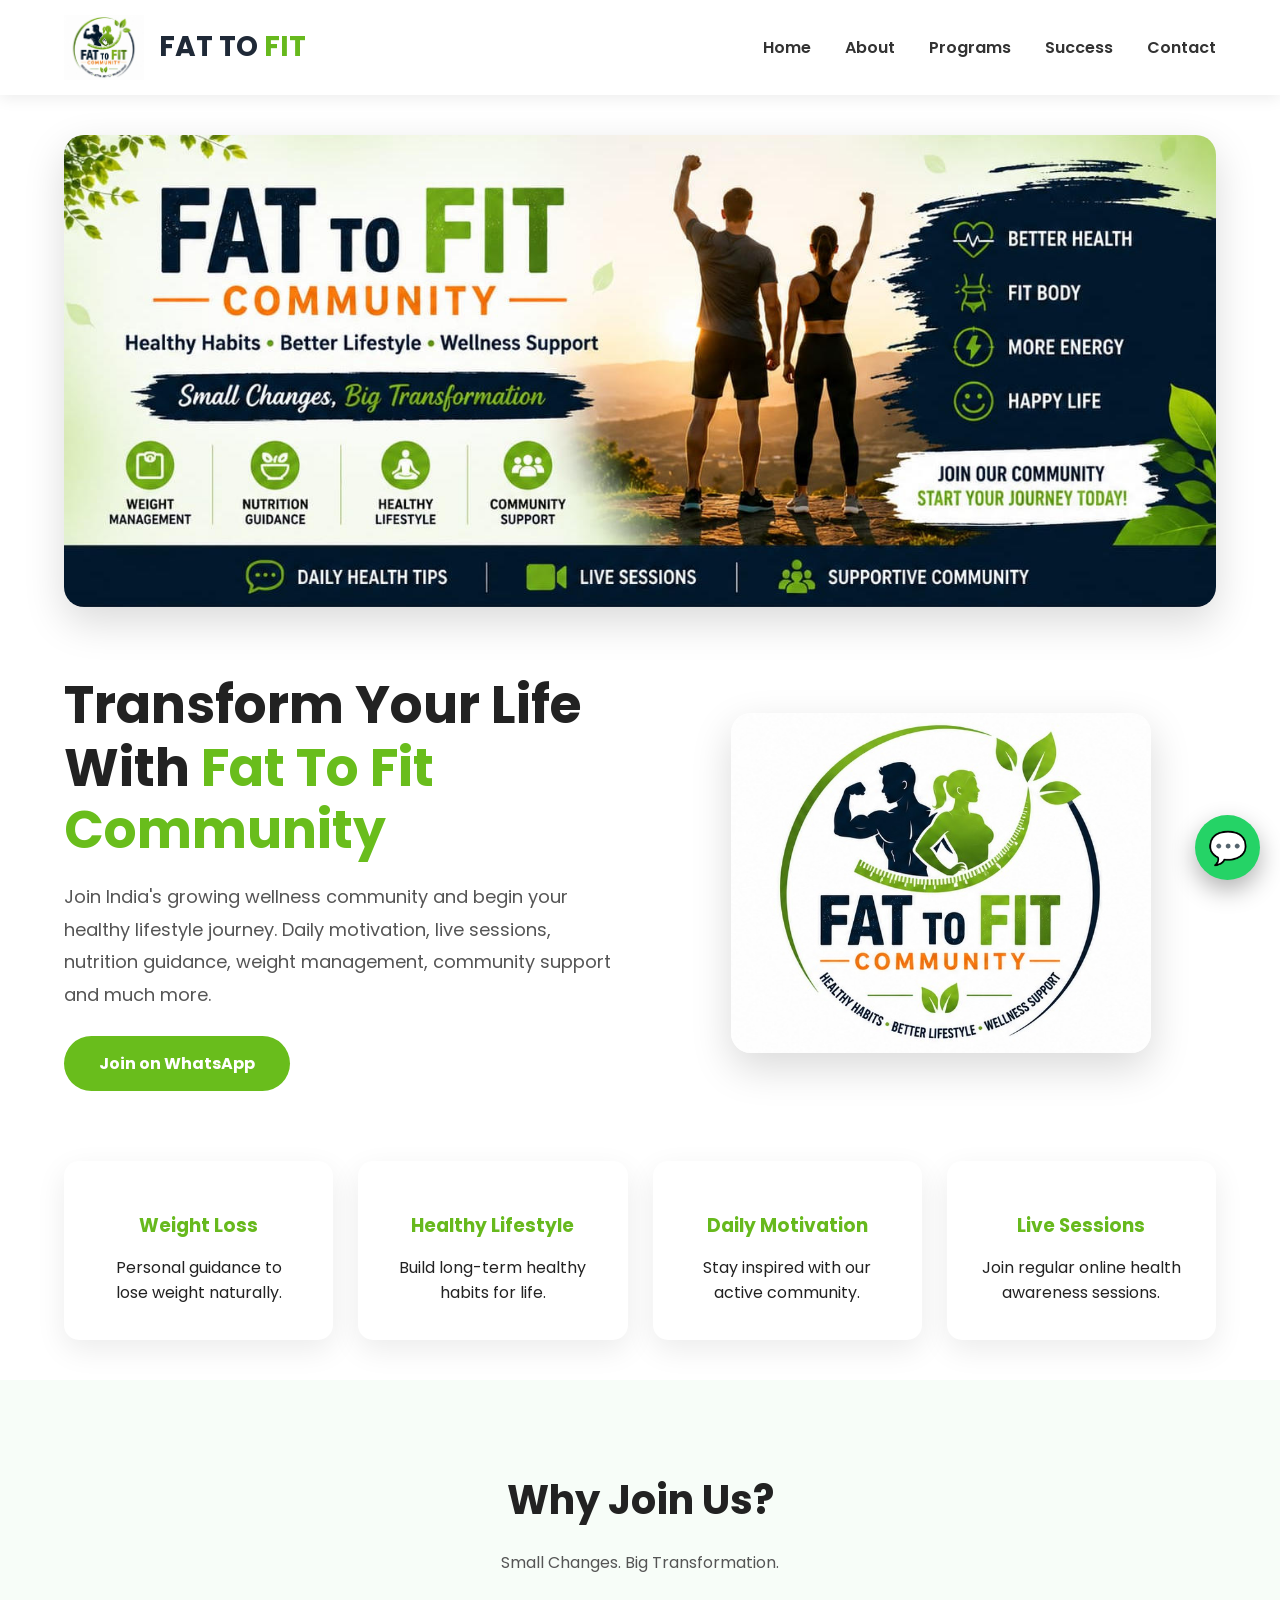
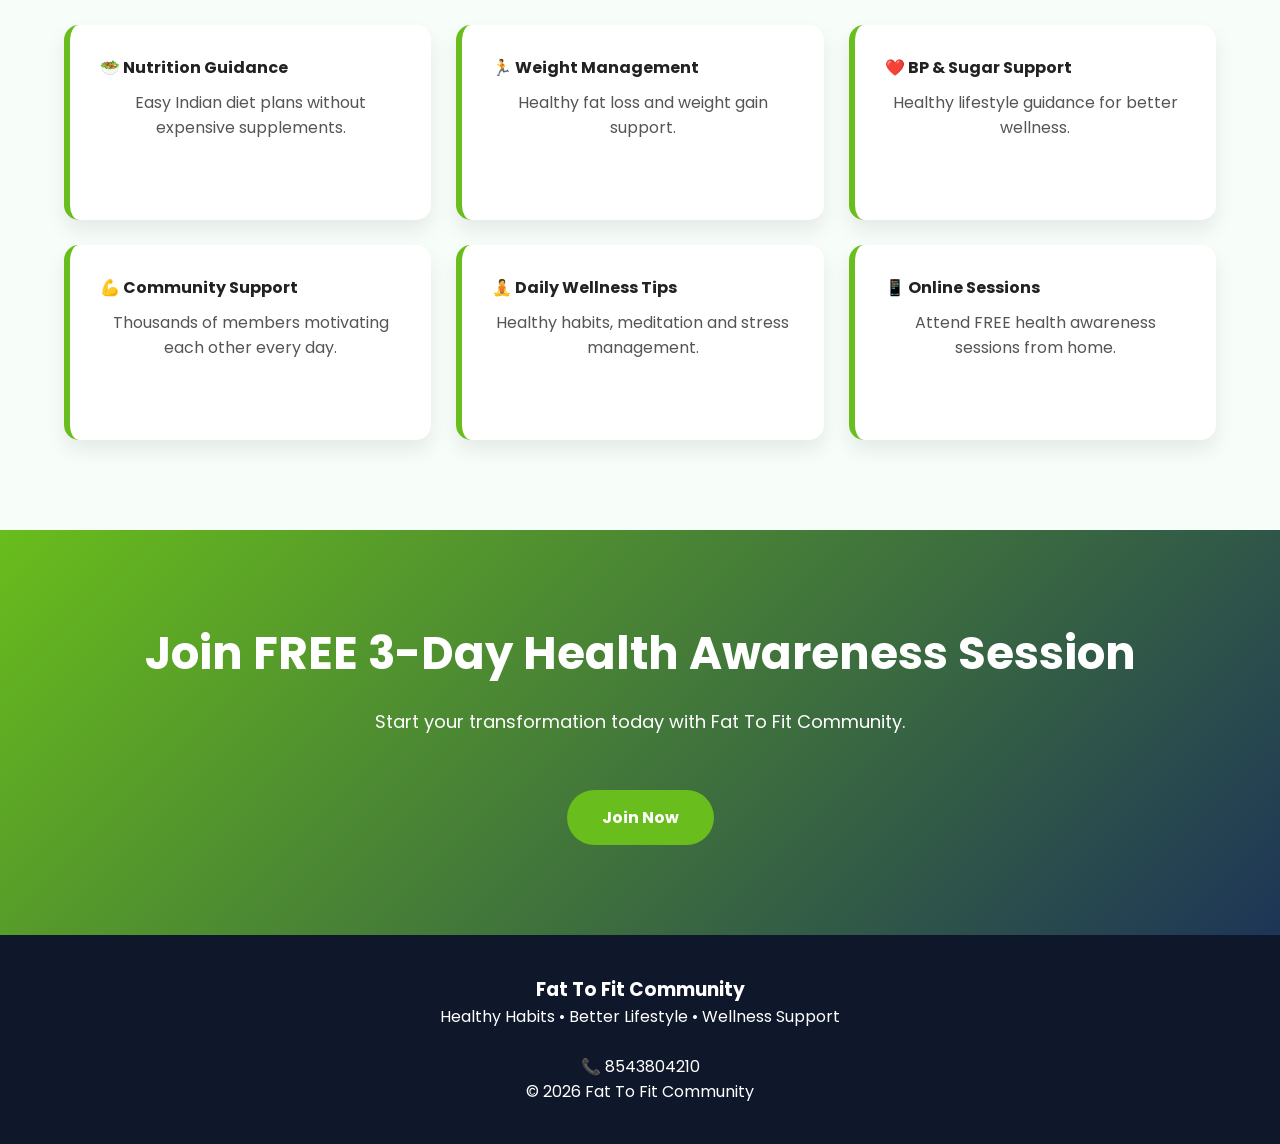
==== index.html @ 99383299 "Add files via upload" ====
<!DOCTYPE html>
<html lang="en">
<head>

<meta charset="UTF-8">
<meta name="viewport" content="width=device-width, initial-scale=1.0">

<title>Fat To Fit Community</title>

<link href="https://fonts.googleapis.com/css2?family=Poppins:wght@300;400;500;600;700;800&display=swap" rel="stylesheet">

<style>

*{
margin:0;
padding:0;
box-sizing:border-box;
font-family:'Poppins',sans-serif;
}

html{
scroll-behavior:smooth;
}

body{
background:#f7fdf8;
color:#222;
}

header{

background:white;
box-shadow:0 3px 15px rgba(0,0,0,.08);
position:sticky;
top:0;
z-index:999;
}

.container{

width:90%;
max-width:1200px;
margin:auto;

}

.nav{

display:flex;
justify-content:space-between;
align-items:center;
padding:15px 0;

}

.logo{

display:flex;
align-items:center;
gap:15px;

}

.logo img{

width:80px;

}

.logo h2{

color:#1f2937;
font-size:28px;

}

.logo span{

color:#67b91d;

}

nav a{

text-decoration:none;
margin-left:30px;
font-weight:600;
color:#333;
transition:.3s;

}

nav a:hover{

color:#67b91d;

}

/* HERO */

.hero{

background:white;
padding:40px 0;

}

.hero img{

width:100%;
border-radius:20px;
box-shadow:0 15px 40px rgba(0,0,0,.15);

}

.content{

display:grid;
grid-template-columns:repeat(auto-fit,minmax(350px,1fr));
gap:50px;
align-items:center;
margin-top:60px;

}

.content h1{

font-size:52px;
line-height:1.2;
margin-bottom:20px;

}

.green{

color:#69bd1c;

}

.content p{

font-size:18px;
line-height:1.8;
color:#555;

}

.btn{

display:inline-block;
padding:15px 35px;
background:#69bd1c;
color:white;
text-decoration:none;
border-radius:50px;
margin-top:25px;
font-weight:bold;
transition:.3s;

}

.btn:hover{

background:#1d3557;

}

.boxes{

margin-top:70px;

display:grid;

grid-template-columns:repeat(auto-fit,minmax(250px,1fr));

gap:25px;

}

.box{

background:white;

padding:35px;

border-radius:15px;

box-shadow:0 10px 30px rgba(0,0,0,.08);

transition:.3s;

text-align:center;

}

.box:hover{

transform:translateY(-8px);

}

.box h3{

color:#67b91d;

margin:15px 0;

}

.section{

padding:90px 0;

}

.section h2{

text-align:center;

font-size:40px;

margin-bottom:20px;

}

.section p{

text-align:center;

color:#555;

margin-bottom:50px;

}

.benefits{

display:grid;

grid-template-columns:repeat(auto-fit,minmax(280px,1fr));

gap:25px;

}

.card{

background:white;

padding:30px;

border-left:6px solid #69bd1c;

border-radius:15px;

box-shadow:0 10px 20px rgba(0,0,0,.08);

}

.card h4{

margin-bottom:10px;

}

.join{

background:linear-gradient(135deg,#69bd1c,#1d3557);

padding:90px 20px;

text-align:center;

color:white;

}

.join h2{

font-size:45px;

margin-bottom:20px;

}

.join p{

font-size:18px;

margin-bottom:30px;

}

footer{

background:#0f172a;

color:white;

padding:40px;

text-align:center;

}

.whatsapp{

position:fixed;

bottom:20px;

right:20px;

background:#25D366;

width:65px;

height:65px;

border-radius:50%;

display:flex;

align-items:center;

justify-content:center;

font-size:32px;

text-decoration:none;

color:white;

box-shadow:0 10px 25px rgba(0,0,0,.3);

}

</style>

</head>

<body>

<header>

<div class="container nav">

<div class="logo">

<img src="logo.jpeg">

<h2>FAT TO <span>FIT</span></h2>

</div>

<nav>

<a href="#">Home</a>

<a href="#">About</a>

<a href="#">Programs</a>

<a href="#">Success</a>

<a href="#">Contact</a>

</nav>

</div>

</header>

<section class="hero">

<div class="container">

<img src="banner.jpeg">

<div class="content">

<div>

<h1>Transform Your Life With <span class="green">Fat To Fit Community</span></h1>

<p>

Join India's growing wellness community and begin your healthy lifestyle journey.

Daily motivation, live sessions, nutrition guidance, weight management, community support and much more.

</p>

<a href="https://wa.me/918543804210" class="btn">Join on WhatsApp</a>

</div>

<div>

<img src="logo.jpeg" style="width:100%;max-width:420px;display:block;margin:auto;">

</div>

</div>

<div class="boxes">

<div class="box">

<h3>Weight Loss</h3>

<p>Personal guidance to lose weight naturally.</p>

</div>

<div class="box">

<h3>Healthy Lifestyle</h3>

<p>Build long-term healthy habits for life.</p>

</div>

<div class="box">

<h3>Daily Motivation</h3>

<p>Stay inspired with our active community.</p>

</div>

<div class="box">

<h3>Live Sessions</h3>

<p>Join regular online health awareness sessions.</p>

</div>

</div>

</div>

</section>

<section class="section">

<div class="container">

<h2>Why Join Us?</h2>

<p>Small Changes. Big Transformation.</p>

<div class="benefits">

<div class="card">

<h4>🥗 Nutrition Guidance</h4>

<p>Easy Indian diet plans without expensive supplements.</p>

</div>

<div class="card">

<h4>🏃 Weight Management</h4>

<p>Healthy fat loss and weight gain support.</p>

</div>

<div class="card">

<h4>❤️ BP & Sugar Support</h4>

<p>Healthy lifestyle guidance for better wellness.</p>

</div>

<div class="card">

<h4>💪 Community Support</h4>

<p>Thousands of members motivating each other every day.</p>

</div>

<div class="card">

<h4>🧘 Daily Wellness Tips</h4>

<p>Healthy habits, meditation and stress management.</p>

</div>

<div class="card">

<h4>📱 Online Sessions</h4>

<p>Attend FREE health awareness sessions from home.</p>

</div>

</div>

</div>

</section>

<section class="join">

<h2>Join FREE 3-Day Health Awareness Session</h2>

<p>

Start your transformation today with Fat To Fit Community.

</p>

<a class="btn" href="https://wa.me/918543804210">Join Now</a>

</section>

<footer>

<h3>Fat To Fit Community</h3>

<p>Healthy Habits • Better Lifestyle • Wellness Support</p>

<br>

<p>📞 8543804210</p>

<p>© 2026 Fat To Fit Community</p>

</footer>

<a class="whatsapp" href="https://wa.me/918543804210">💬</a>

</body>
</html>
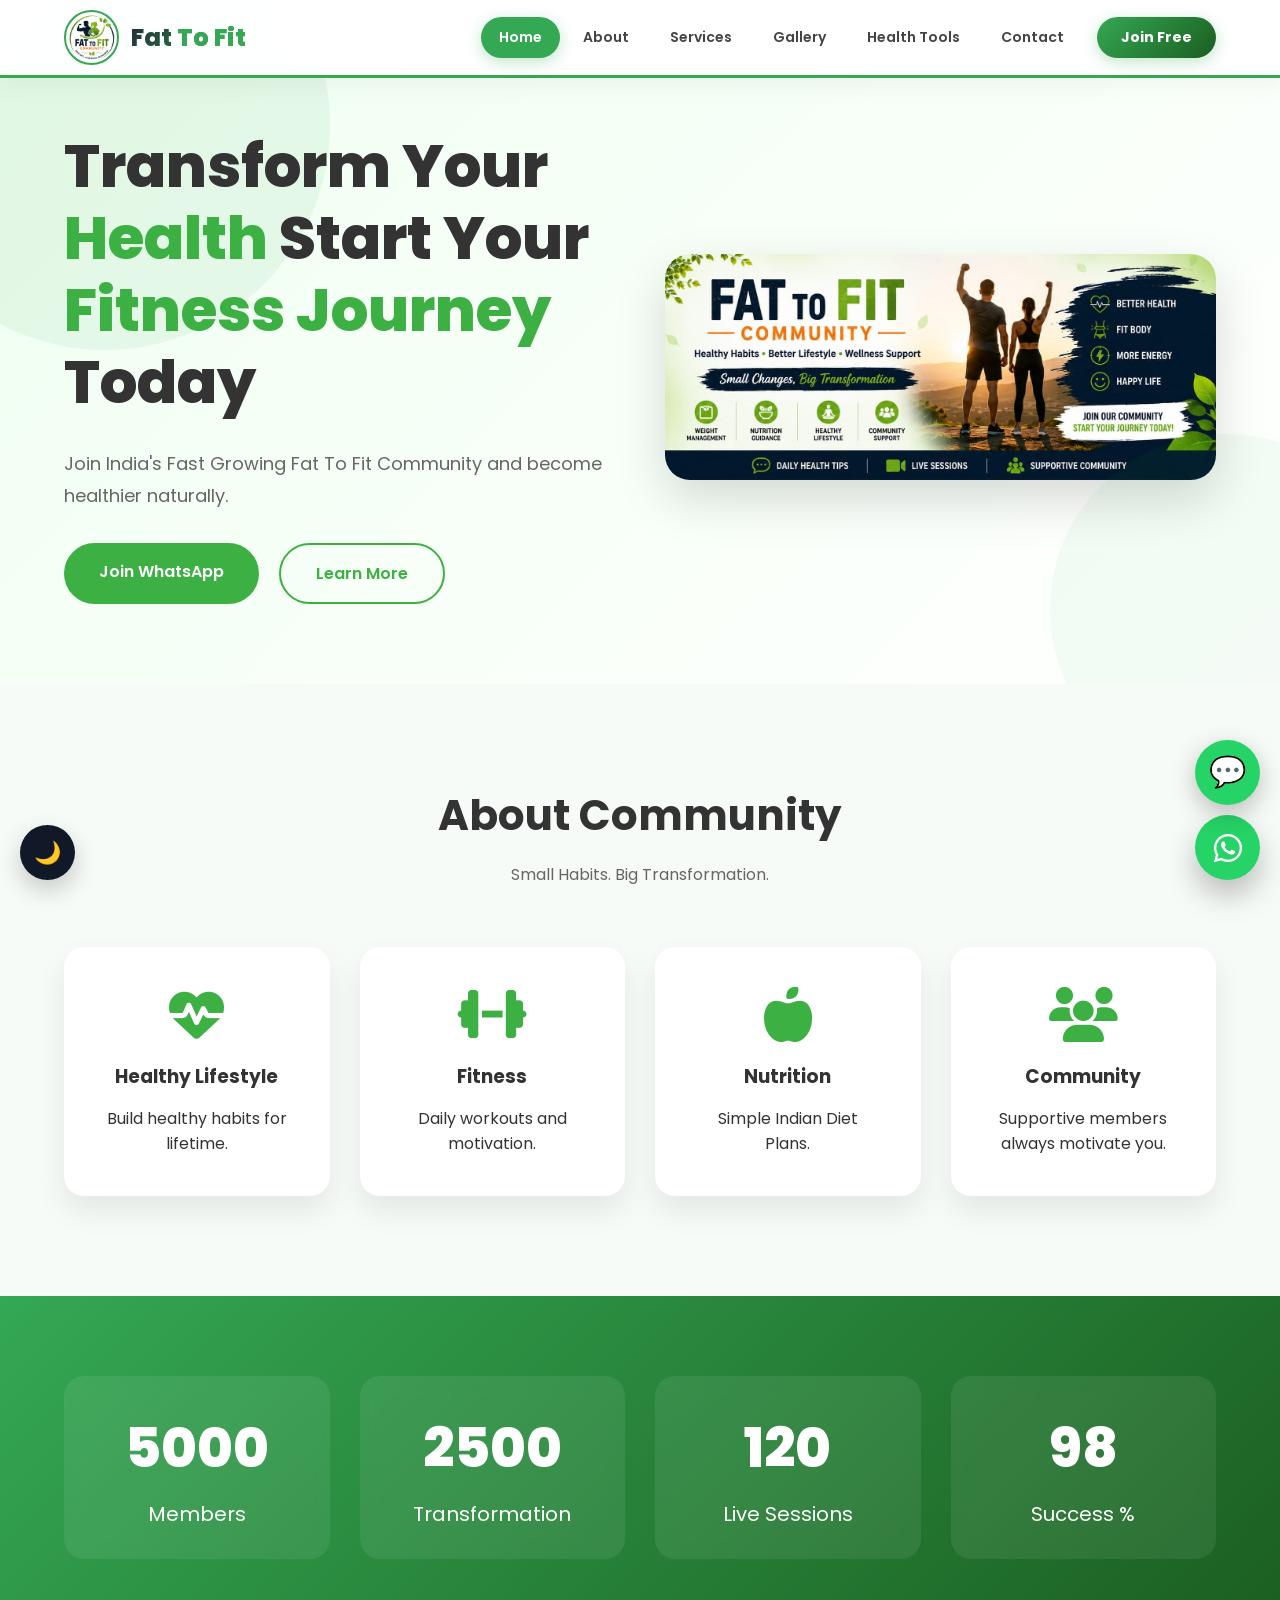
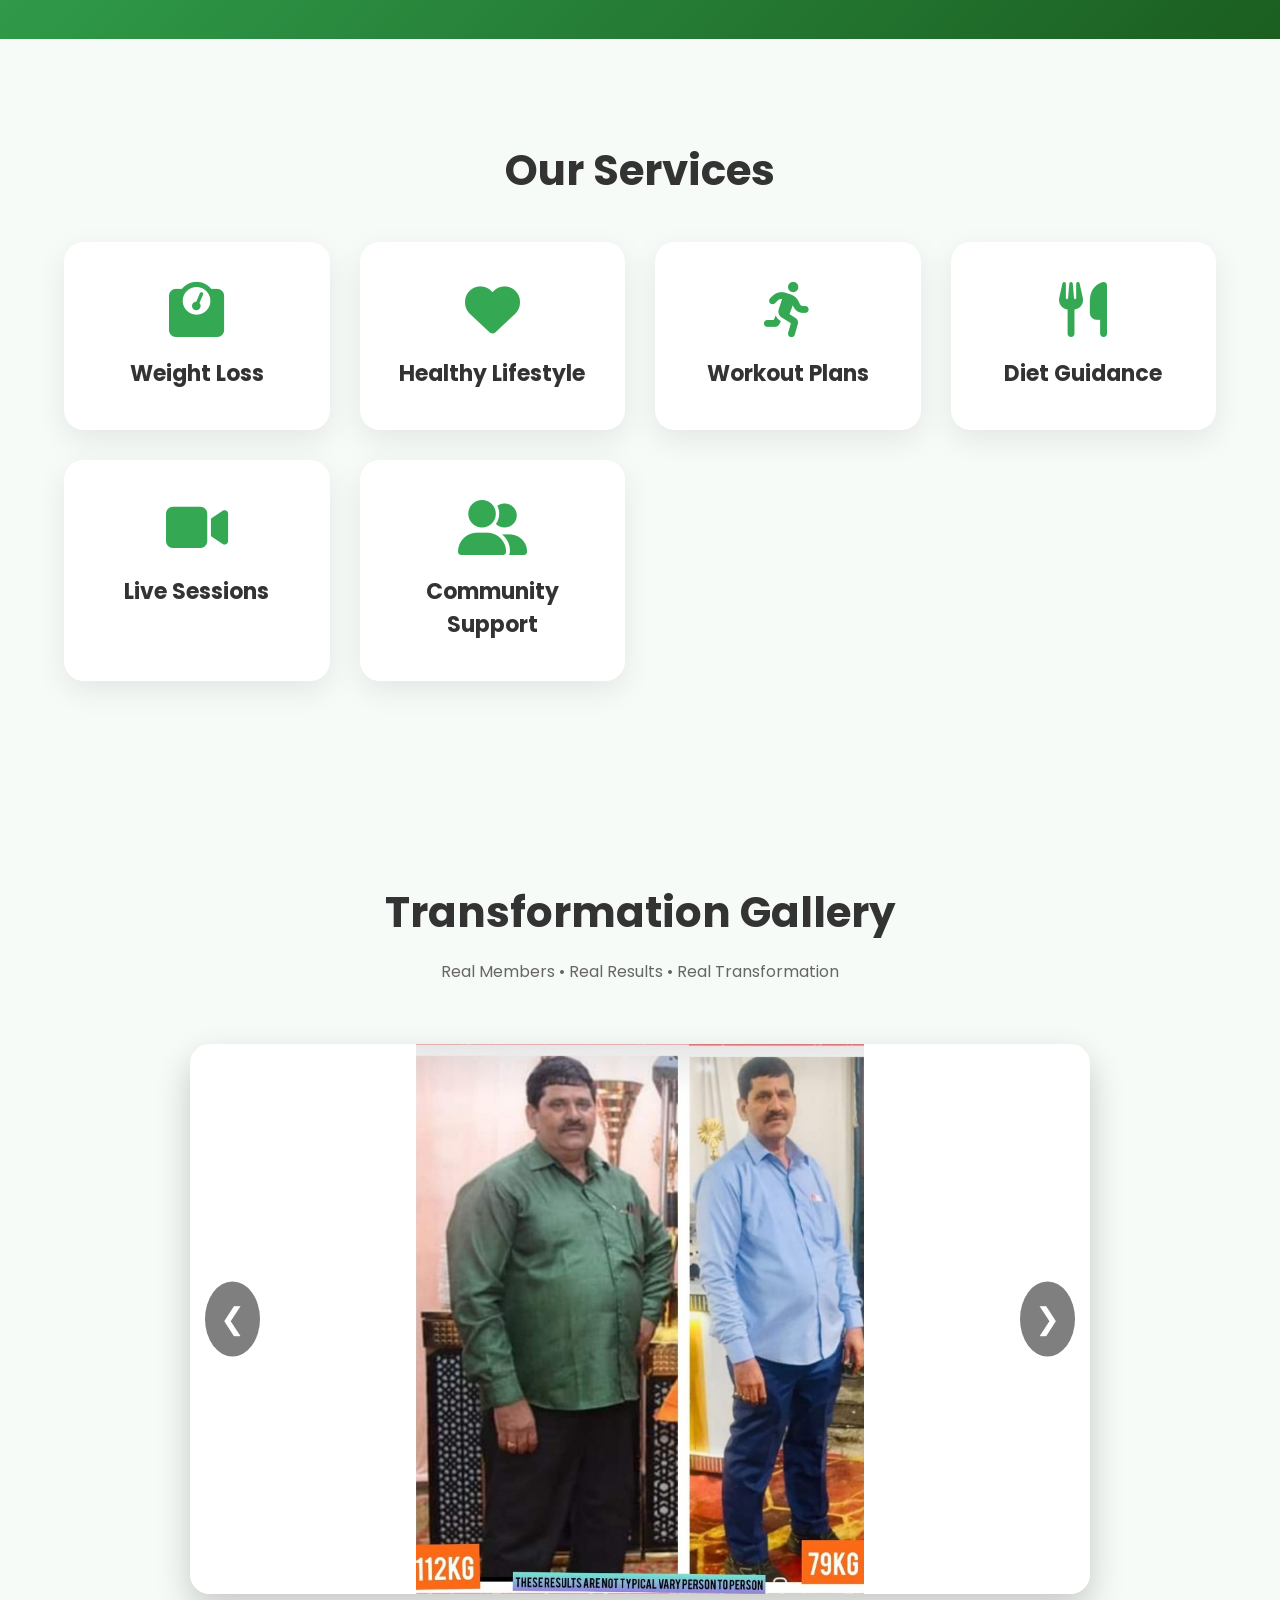
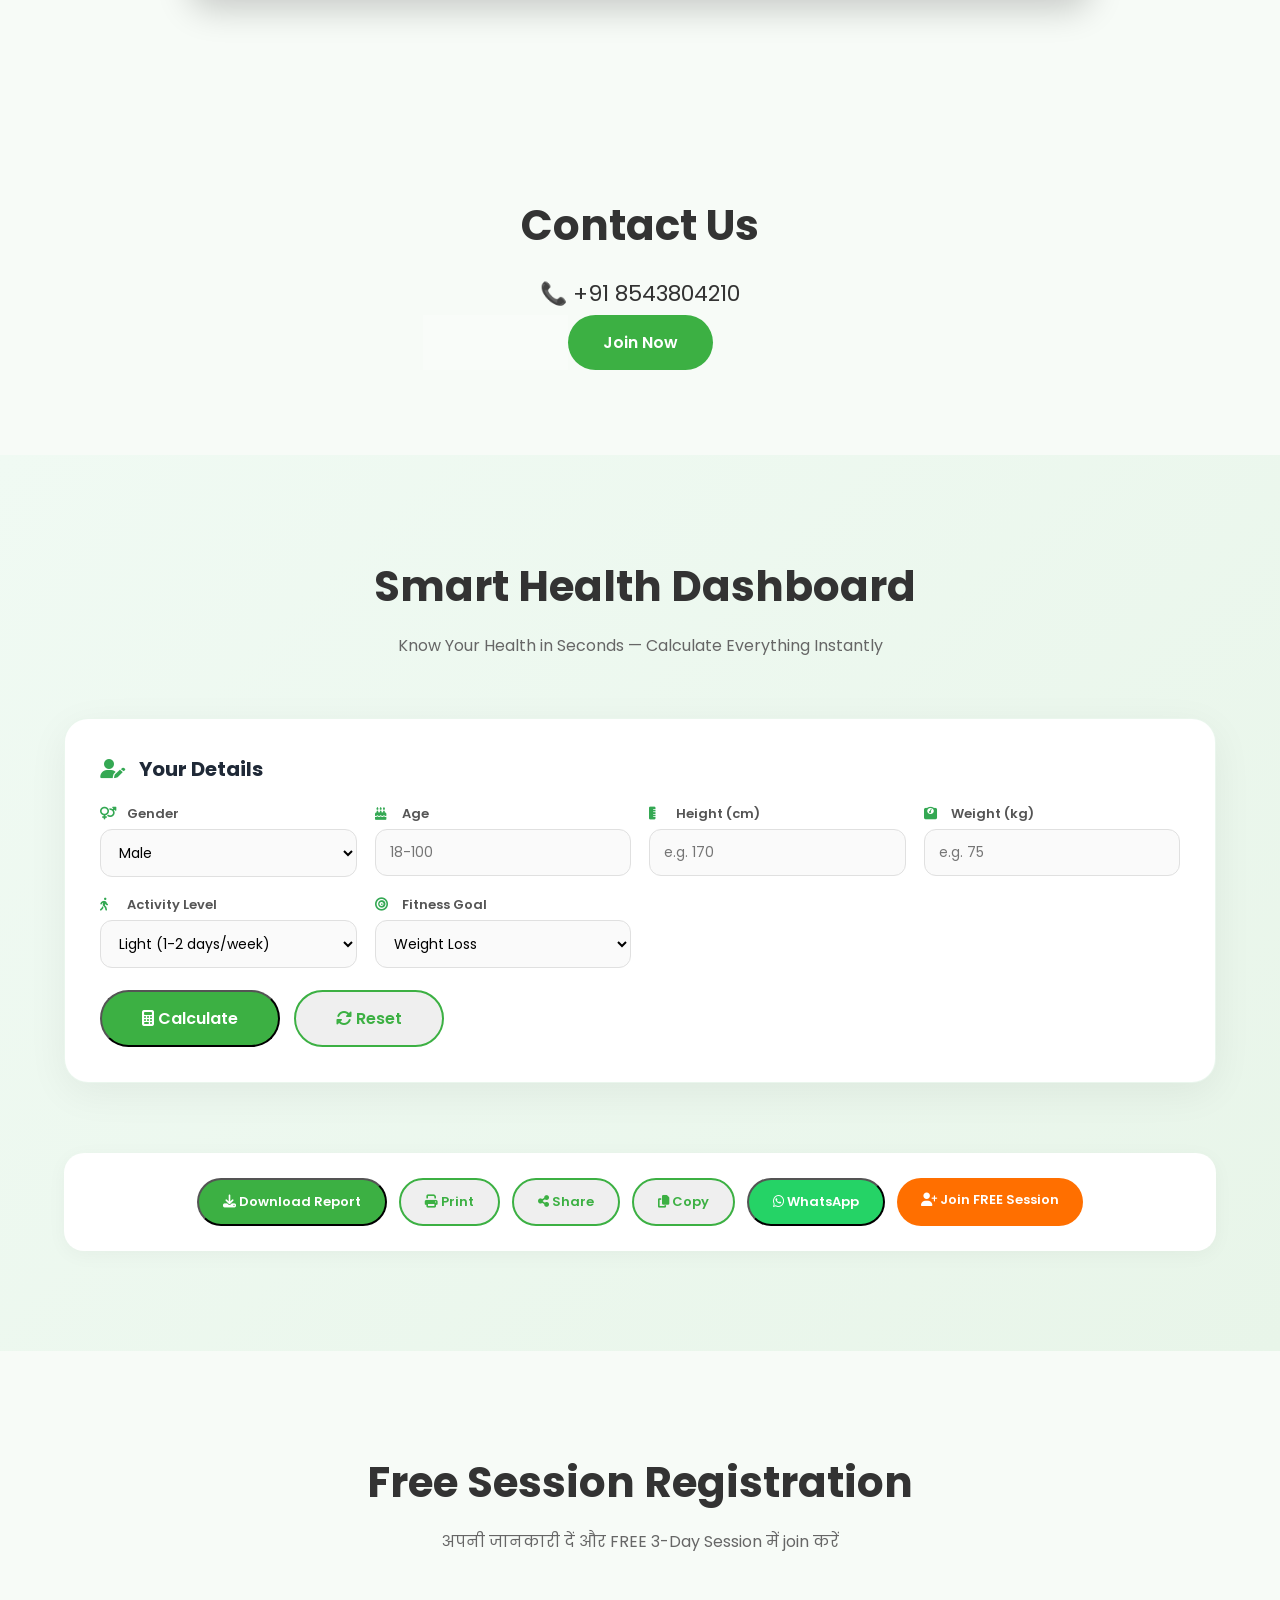
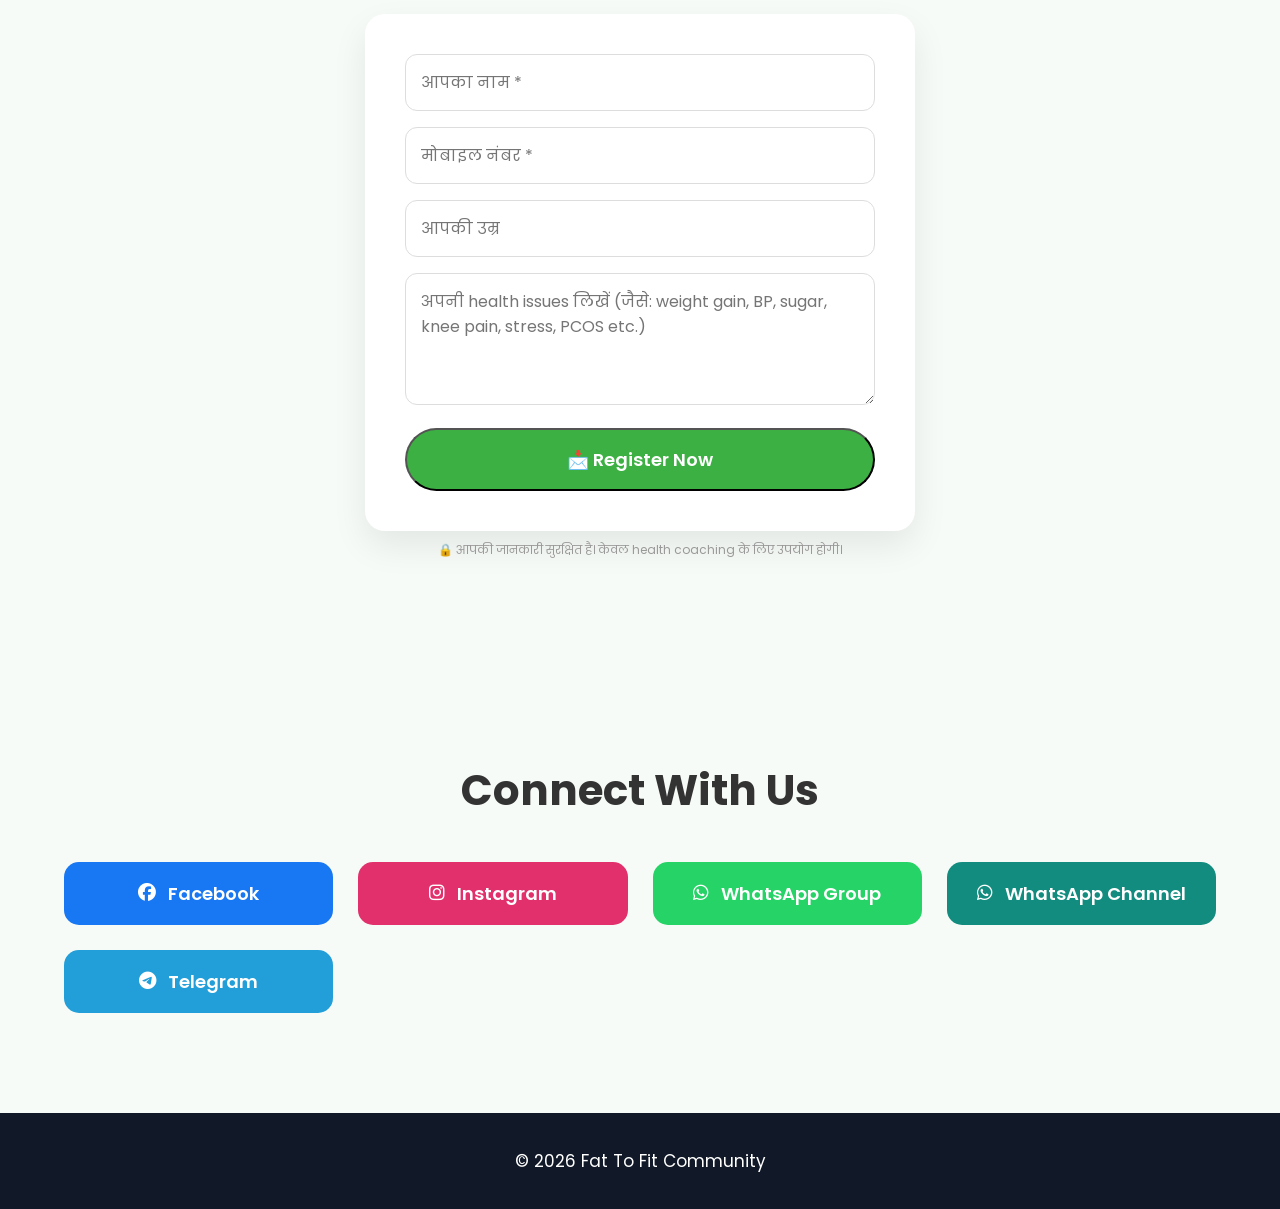
==== commit 9748561c: "Add files via upload" ====
--- a/index.html
+++ b/index.html
@@ -1,346 +1,40 @@
 <!DOCTYPE html>
 <html lang="en">
+
 <head>
 
 <meta charset="UTF-8">
 <meta name="viewport" content="width=device-width, initial-scale=1.0">
 
-<title>Fat To Fit Community</title>
+<title>Fat To Fit Community | Transform Your Life</title>
+
+<meta name="description" content="Join Fat To Fit Community and start your healthy lifestyle today.">
+
+<link rel="stylesheet" href="style.css">
+
+<link rel="preconnect" href="https://fonts.googleapis.com">
 
 <link href="https://fonts.googleapis.com/css2?family=Poppins:wght@300;400;500;600;700;800&display=swap" rel="stylesheet">
 
-<style>
-
-*{
-margin:0;
-padding:0;
-box-sizing:border-box;
-font-family:'Poppins',sans-serif;
-}
-
-html{
-scroll-behavior:smooth;
-}
-
-body{
-background:#f7fdf8;
-color:#222;
-}
-
-header{
-
-background:white;
-box-shadow:0 3px 15px rgba(0,0,0,.08);
-position:sticky;
-top:0;
-z-index:999;
-}
-
-.container{
-
-width:90%;
-max-width:1200px;
-margin:auto;
-
-}
-
-.nav{
-
-display:flex;
-justify-content:space-between;
-align-items:center;
-padding:15px 0;
-
-}
-
-.logo{
-
-display:flex;
-align-items:center;
-gap:15px;
-
-}
-
-.logo img{
-
-width:80px;
-
-}
-
-.logo h2{
-
-color:#1f2937;
-font-size:28px;
-
-}
-
-.logo span{
-
-color:#67b91d;
-
-}
-
-nav a{
-
-text-decoration:none;
-margin-left:30px;
-font-weight:600;
-color:#333;
-transition:.3s;
-
-}
-
-nav a:hover{
-
-color:#67b91d;
-
-}
-
-/* HERO */
-
-.hero{
-
-background:white;
-padding:40px 0;
-
-}
-
-.hero img{
-
-width:100%;
-border-radius:20px;
-box-shadow:0 15px 40px rgba(0,0,0,.15);
-
-}
-
-.content{
-
-display:grid;
-grid-template-columns:repeat(auto-fit,minmax(350px,1fr));
-gap:50px;
-align-items:center;
-margin-top:60px;
-
-}
-
-.content h1{
-
-font-size:52px;
-line-height:1.2;
-margin-bottom:20px;
-
-}
-
-.green{
-
-color:#69bd1c;
-
-}
-
-.content p{
-
-font-size:18px;
-line-height:1.8;
-color:#555;
-
-}
-
-.btn{
-
-display:inline-block;
-padding:15px 35px;
-background:#69bd1c;
-color:white;
-text-decoration:none;
-border-radius:50px;
-margin-top:25px;
-font-weight:bold;
-transition:.3s;
-
-}
-
-.btn:hover{
-
-background:#1d3557;
-
-}
-
-.boxes{
-
-margin-top:70px;
-
-display:grid;
-
-grid-template-columns:repeat(auto-fit,minmax(250px,1fr));
-
-gap:25px;
-
-}
-
-.box{
-
-background:white;
-
-padding:35px;
-
-border-radius:15px;
-
-box-shadow:0 10px 30px rgba(0,0,0,.08);
-
-transition:.3s;
-
-text-align:center;
-
-}
-
-.box:hover{
-
-transform:translateY(-8px);
-
-}
-
-.box h3{
-
-color:#67b91d;
-
-margin:15px 0;
-
-}
-
-.section{
-
-padding:90px 0;
-
-}
-
-.section h2{
-
-text-align:center;
-
-font-size:40px;
-
-margin-bottom:20px;
-
-}
-
-.section p{
-
-text-align:center;
-
-color:#555;
-
-margin-bottom:50px;
-
-}
-
-.benefits{
-
-display:grid;
-
-grid-template-columns:repeat(auto-fit,minmax(280px,1fr));
-
-gap:25px;
-
-}
-
-.card{
-
-background:white;
-
-padding:30px;
-
-border-left:6px solid #69bd1c;
-
-border-radius:15px;
-
-box-shadow:0 10px 20px rgba(0,0,0,.08);
-
-}
-
-.card h4{
-
-margin-bottom:10px;
-
-}
-
-.join{
-
-background:linear-gradient(135deg,#69bd1c,#1d3557);
-
-padding:90px 20px;
-
-text-align:center;
-
-color:white;
-
-}
-
-.join h2{
-
-font-size:45px;
-
-margin-bottom:20px;
-
-}
-
-.join p{
-
-font-size:18px;
-
-margin-bottom:30px;
-
-}
-
-footer{
-
-background:#0f172a;
-
-color:white;
-
-padding:40px;
-
-text-align:center;
-
-}
-
-.whatsapp{
-
-position:fixed;
-
-bottom:20px;
-
-right:20px;
-
-background:#25D366;
-
-width:65px;
-
-height:65px;
-
-border-radius:50%;
-
-display:flex;
-
-align-items:center;
-
-justify-content:center;
-
-font-size:32px;
-
-text-decoration:none;
-
-color:white;
-
-box-shadow:0 10px 25px rgba(0,0,0,.3);
-
-}
-
-</style>
+<link rel="stylesheet"
+href="https://cdnjs.cloudflare.com/ajax/libs/font-awesome/6.6.0/css/all.min.css">
+
+<link href="https://unpkg.com/aos@2.3.4/dist/aos.css" rel="stylesheet">
+
+<link rel="stylesheet" href="Chatbot/chatbot.css">
 
 </head>
 
 <body>
 
+<!-- Loader -->
+
+<div id="loader">
+<div class="spinner"></div>
+</div>
+
+<!-- Navigation -->
+
 <header>
 
 <div class="container nav">
@@ -349,157 +43,655 @@
 
 <img src="logo.jpeg">
 
-<h2>FAT TO <span>FIT</span></h2>
+<h2>Fat <span>To Fit</span></h2>
 
 </div>
 
 <nav>
 
-<a href="#">Home</a>
-
-<a href="#">About</a>
-
-<a href="#">Programs</a>
-
-<a href="#">Success</a>
-
-<a href="#">Contact</a>
+<a href="#home">Home</a>
+<a href="#about">About</a>
+<a href="#services">Services</a>
+<a href="#gallery">Gallery</a>
+<a href="#tools">Health Tools</a>
+<a href="#contact">Contact</a>
+<a href="#register" class="nav-join">Join Free</a>
 
 </nav>
 
+<div class="menu-btn">
+<i class="fa-solid fa-bars"></i>
+</div>
+
 </div>
 
 </header>
 
-<section class="hero">
+<!-- Mobile Menu -->
+<div class="mobile-overlay" id="mobileOverlay"></div>
+<div class="mobile-menu" id="mobileMenu">
+<button class="close-menu" id="closeMenu"><i class="fa-solid fa-xmark"></i></button>
+<a href="#home"><i class="fa-solid fa-house"></i> Home</a>
+<a href="#about"><i class="fa-solid fa-heart"></i> About</a>
+<a href="#services"><i class="fa-solid fa-hand-holding-heart"></i> Services</a>
+<a href="#gallery"><i class="fa-solid fa-images"></i> Gallery</a>
+<a href="#tools"><i class="fa-solid fa-chart-line"></i> Health Tools</a>
+<a href="#contact"><i class="fa-solid fa-phone"></i> Contact</a>
+<a href="#register" style="background:#34a853;color:white;margin-top:10px;border-radius:25px;text-align:center;display:flex;justify-content:center;"><i class="fa-solid fa-user-plus" style="color:white;"></i> Join Free Session</a>
+</div>
+
+<!-- Hero -->
+
+<section class="hero" id="home">
+
+<div class="container hero-grid">
+
+<div class="hero-left" data-aos="fade-right">
+
+<h1>
+
+Transform Your
+
+<span>Health</span>
+
+Start Your
+
+<span>Fitness Journey</span>
+
+Today
+
+</h1>
+
+<p>
+
+Join India's Fast Growing Fat To Fit Community and become healthier naturally.
+
+</p>
+
+<div class="hero-buttons">
+
+<a href="https://chat.whatsapp.com/HRDZN5Bllx74QV34udndcz" target="_blank" class="btn">
+
+Join WhatsApp
+
+</a>
+
+<a href="#about" class="btn2">
+
+Learn More
+
+</a>
+
+</div>
+
+</div>
+
+<div class="hero-right" data-aos="zoom-in">
+
+<img src="banner.jpeg">
+
+</div>
+
+</div>
+
+</section>
+
+<!-- About -->
+
+<section id="about" class="section">
 
 <div class="container">
 
-<img src="banner.jpeg">
-
-<div class="content">
+<h2 class="title">About Community</h2>
+
+<p class="subtitle">
+
+Small Habits. Big Transformation.
+
+</p>
+
+<div class="about-grid">
+
+<div class="about-card">
+
+<i class="fa-solid fa-heart-pulse"></i>
+
+<h3>Healthy Lifestyle</h3>
+
+<p>
+
+Build healthy habits for lifetime.
+
+</p>
+
+</div>
+
+<div class="about-card">
+
+<i class="fa-solid fa-dumbbell"></i>
+
+<h3>Fitness</h3>
+
+<p>
+
+Daily workouts and motivation.
+
+</p>
+
+</div>
+
+<div class="about-card">
+
+<i class="fa-solid fa-apple-whole"></i>
+
+<h3>Nutrition</h3>
+
+<p>
+
+Simple Indian Diet Plans.
+
+</p>
+
+</div>
+
+<div class="about-card">
+
+<i class="fa-solid fa-users"></i>
+
+<h3>Community</h3>
+
+<p>
+
+Supportive members always motivate you.
+
+</p>
+
+</div>
+
+</div>
+
+</div>
+
+</section>
+
+<!-- Counter -->
+
+<section class="counter">
+
+<div class="container counter-grid">
 
 <div>
 
-<h1>Transform Your Life With <span class="green">Fat To Fit Community</span></h1>
+<h2 class="count" data-target="5000">0</h2>
+
+<p>Members</p>
+
+</div>
+
+<div>
+
+<h2 class="count" data-target="2500">0</h2>
+
+<p>Transformation</p>
+
+</div>
+
+<div>
+
+<h2 class="count" data-target="120">0</h2>
+
+<p>Live Sessions</p>
+
+</div>
+
+<div>
+
+<h2 class="count" data-target="98">0</h2>
+
+<p>Success %</p>
+
+</div>
+
+</div>
+
+</section>
+
+<!-- Services -->
+
+<section id="services" class="section">
+
+<div class="container">
+
+<h2 class="title">Our Services</h2>
+
+<div class="service-grid">
+
+<div class="service-card">
+
+<i class="fa-solid fa-weight-scale"></i>
+
+<h3>Weight Loss</h3>
+
+</div>
+
+<div class="service-card">
+
+<i class="fa-solid fa-heart"></i>
+
+<h3>Healthy Lifestyle</h3>
+
+</div>
+
+<div class="service-card">
+
+<i class="fa-solid fa-person-running"></i>
+
+<h3>Workout Plans</h3>
+
+</div>
+
+<div class="service-card">
+
+<i class="fa-solid fa-utensils"></i>
+
+<h3>Diet Guidance</h3>
+
+</div>
+
+<div class="service-card">
+
+<i class="fa-solid fa-video"></i>
+
+<h3>Live Sessions</h3>
+
+</div>
+
+<div class="service-card">
+
+<i class="fa-solid fa-user-group"></i>
+
+<h3>Community Support</h3>
+
+</div>
+
+</div>
+
+</div>
+
+</section>
+
+<!-- Gallery -->
+
+<!-- Transformation Gallery -->
+
+<!-- Transformation Slider -->
+
+<section class="section" id="gallery">
+
+<div class="container">
+
+<h2 class="title">Transformation Gallery</h2>
+
+<p class="subtitle">
+Real Members • Real Results • Real Transformation
+</p>
+
+<div class="slider">
+
+<button class="prev">&#10094;</button>
+
+<div class="slides">
+
+<img src="transformation/t1.jpeg" class="slide active">
+
+<img src="transformation/t2.jpeg" class="slide">
+
+<img src="transformation/t3.jpeg" class="slide">
+
+<img src="transformation/t4.jpeg" class="slide">
+
+<img src="transformation/t5.jpeg" class="slide">
+
+<img src="transformation/t6.jpeg" class="slide">
+
+<img src="transformation/t7.jpeg" class="slide">
+
+</div>
+
+<button class="next">&#10095;</button>
+
+</div>
+
+</div>
+
+</section>
+
+<!-- Contact -->
+
+<section id="contact" class="section">
+
+<div class="container">
+
+<h2 class="title">
+
+Contact Us
+
+</h2>
 
 <p>
 
-Join India's growing wellness community and begin your healthy lifestyle journey.
-
-Daily motivation, live sessions, nutrition guidance, weight management, community support and much more.
+📞 +91 8543804210
 
 </p>
 
-<a href="https://wa.me/918543804210" class="btn">Join on WhatsApp</a>
-
-</div>
-
-<div>
-
-<img src="logo.jpeg" style="width:100%;max-width:420px;display:block;margin:auto;">
-
-</div>
-
-</div>
-
-<div class="boxes">
-
-<div class="box">
-
-<h3>Weight Loss</h3>
-
-<p>Personal guidance to lose weight naturally.</p>
-
-</div>
-
-<div class="box">
-
-<h3>Healthy Lifestyle</h3>
-
-<p>Build long-term healthy habits for life.</p>
-
-</div>
-
-<div class="box">
-
-<h3>Daily Motivation</h3>
-
-<p>Stay inspired with our active community.</p>
-
-</div>
-
-<div class="box">
-
-<h3>Live Sessions</h3>
-
-<p>Join regular online health awareness sessions.</p>
-
-</div>
-
-</div>
+<a class="btn"
+
+href="https://chat.whatsapp.com/HRDZN5Bllx74QV34udndcz"
+
+target="_blank">
+
+Join Now
+
+</a>
 
 </div>
 
 </section>
 
+<!-- ============================================================
+     SMART HEALTH DASHBOARD
+     ============================================================ -->
+
+<section class="section" id="tools">
+<div class="container">
+
+<h2 class="title"><i class="fa-solid fa-chart-pulse"></i> Smart Health Dashboard</h2>
+<p class="subtitle">Know Your Health in Seconds — Calculate Everything Instantly</p>
+
+<div class="dash-input-panel">
+  <h3><i class="fa-solid fa-user-pen"></i> Your Details</h3>
+  <div class="dash-input-grid">
+    <div class="dash-field">
+      <label><i class="fa-solid fa-venus-mars"></i> Gender</label>
+      <select id="dashGender">
+        <option value="male">Male</option>
+        <option value="female">Female</option>
+      </select>
+    </div>
+    <div class="dash-field">
+      <label><i class="fa-solid fa-cake-candles"></i> Age</label>
+      <input type="number" id="dashAge" placeholder="18-100" min="10" max="120">
+    </div>
+    <div class="dash-field">
+      <label><i class="fa-solid fa-ruler-vertical"></i> Height (cm)</label>
+      <input type="number" id="dashHeight" placeholder="e.g. 170" min="50" max="280">
+    </div>
+    <div class="dash-field">
+      <label><i class="fa-solid fa-weight-scale"></i> Weight (kg)</label>
+      <input type="number" id="dashWeight" placeholder="e.g. 75" min="10" max="400">
+    </div>
+    <div class="dash-field">
+      <label><i class="fa-solid fa-person-walking"></i> Activity Level</label>
+      <select id="dashActivity">
+        <option value="1.2">Sedentary (Desk Job)</option>
+        <option value="1.375" selected>Light (1-2 days/week)</option>
+        <option value="1.55">Moderate (3-5 days/week)</option>
+        <option value="1.725">Active (6-7 days/week)</option>
+        <option value="1.9">Very Active (Athlete)</option>
+      </select>
+    </div>
+    <div class="dash-field">
+      <label><i class="fa-solid fa-bullseye"></i> Fitness Goal</label>
+      <select id="dashGoal">
+        <option value="lose">Weight Loss</option>
+        <option value="gain">Weight Gain</option>
+        <option value="maintain">Maintain Weight</option>
+        <option value="lifestyle">Healthy Lifestyle</option>
+      </select>
+    </div>
+  </div>
+  <div class="dash-btn-group">
+    <button class="btn dash-calc-btn" onclick="calculateHealth()"><i class="fa-solid fa-calculator"></i> Calculate</button>
+    <button class="btn2 dash-reset-btn" onclick="resetDashboard()"><i class="fa-solid fa-rotate"></i> Reset</button>
+  </div>
+</div>
+
+<div class="dash-err" id="dashErr"></div>
+
+<div class="dash-results" id="dashResults">
+
+  <!-- Tool 1 : BMI -->
+  <div class="dash-card" data-tool="bmi">
+    <div class="dash-card-head"><i class="fa-solid fa-weight"></i> BMI Calculator</div>
+    <div class="dash-card-body">
+      <div class="dash-stat" id="bmiValue">—</div>
+      <div class="dash-label">Your BMI</div>
+      <div class="dash-badge" id="bmiCategory">—</div>
+      <div class="dash-progress"><div class="dash-progress-bar" id="bmiBar" style="width:0%"></div></div>
+      <div class="dash-progress-labels"><span style="color:#2196F3">Under</span><span style="color:#4CAF50">Normal</span><span style="color:#FF9800">Over</span><span style="color:#f44336">Obese</span></div>
+    </div>
+  </div>
+
+  <!-- Tool 2 : Ideal Weight -->
+  <div class="dash-card" data-tool="ideal">
+    <div class="dash-card-head"><i class="fa-solid fa-scale-balanced"></i> Ideal Weight Range</div>
+    <div class="dash-card-body">
+      <div class="dash-flex-3">
+        <div><span class="dash-stat-sm" id="idealMin">—</span><div class="dash-label">Min (kg)</div></div>
+        <div><span class="dash-stat-sm" id="idealMax">—</span><div class="dash-label">Max (kg)</div></div>
+        <div><span class="dash-stat-sm" id="idealDiff">—</span><div class="dash-label">Difference</div></div>
+      </div>
+      <div class="dash-note" id="idealNote"></div>
+    </div>
+  </div>
+
+  <!-- Tool 3 : Weight Goal -->
+  <div class="dash-card" data-tool="goal">
+    <div class="dash-card-head"><i class="fa-solid fa-bullseye"></i> Weight Goal</div>
+    <div class="dash-card-body">
+      <div class="dash-stat" id="goalAmount">—</div>
+      <div class="dash-label" id="goalLabel">Need to</div>
+      <div class="dash-stat-sm" id="goalTarget">—</div>
+      <div class="dash-label">Estimated Healthy Target</div>
+    </div>
+  </div>
+
+  <!-- Tool 4 : Water -->
+  <div class="dash-card" data-tool="water">
+    <div class="dash-card-head"><i class="fa-solid fa-droplet"></i> Water Intake</div>
+    <div class="dash-card-body">
+      <div class="dash-flex-2">
+        <div><span class="dash-stat" id="waterL">—</span><div class="dash-label">Litres</div></div>
+        <div><span class="dash-stat" id="waterG">—</span><div class="dash-label">Glasses</div></div>
+      </div>
+    </div>
+  </div>
+
+  <!-- Tool 5 : BMR -->
+  <div class="dash-card" data-tool="bmr">
+    <div class="dash-card-head"><i class="fa-solid fa-fire"></i> BMR (Basal Metabolic Rate)</div>
+    <div class="dash-card-body">
+      <div class="dash-stat" id="bmrValue">—</div>
+      <div class="dash-label">Calories / Day (Resting)</div>
+    </div>
+  </div>
+
+  <!-- Tool 6 : Daily Calories -->
+  <div class="dash-card" data-tool="calories">
+    <div class="dash-card-head"><i class="fa-solid fa-bolt"></i> Daily Calories</div>
+    <div class="dash-card-body">
+      <div class="dash-flex-3">
+        <div><span class="dash-stat-sm" id="calMaintain">—</span><div class="dash-label">Maintenance</div></div>
+        <div><span class="dash-stat-sm" id="calLoss">—</span><div class="dash-label">Weight Loss</div></div>
+        <div><span class="dash-stat-sm" id="calGain">—</span><div class="dash-label">Weight Gain</div></div>
+      </div>
+    </div>
+  </div>
+
+  <!-- Tool 7 : Protein -->
+  <div class="dash-card" data-tool="protein">
+    <div class="dash-card-head"><i class="fa-solid fa-drumstick-bite"></i> Protein Intake</div>
+    <div class="dash-card-body">
+      <div class="dash-flex-3">
+        <div><span class="dash-stat-sm" id="proteinMin">—</span><div class="dash-label">Minimum (g)</div></div>
+        <div><span class="dash-stat-sm" id="proteinRec">—</span><div class="dash-label">Recommended (g)</div></div>
+        <div><span class="dash-stat-sm" id="proteinAth">—</span><div class="dash-label">Athlete (g)</div></div>
+      </div>
+    </div>
+  </div>
+
+  <!-- Tool 8 : Steps -->
+  <div class="dash-card" data-tool="steps">
+    <div class="dash-card-head"><i class="fa-solid fa-shoe-prints"></i> Daily Steps Goal</div>
+    <div class="dash-card-body">
+      <div class="dash-flex-2">
+        <div><span class="dash-stat" id="stepsValue">—</span><div class="dash-label">Recommended Steps</div></div>
+        <div><span class="dash-stat" id="stepsWalk">—</span><div class="dash-label">Walking Minutes</div></div>
+      </div>
+    </div>
+  </div>
+
+  <!-- Tool 9 : Exercise -->
+  <div class="dash-card" data-tool="exercise">
+    <div class="dash-card-head"><i class="fa-solid fa-dumbbell"></i> Exercise Recommendation</div>
+    <div class="dash-card-body">
+      <div id="exerciseList" class="dash-ex-list"></div>
+    </div>
+  </div>
+
+  <!-- Tool 10 : Sleep -->
+  <div class="dash-card" data-tool="sleep">
+    <div class="dash-card-head"><i class="fa-solid fa-moon"></i> Sleep Recommendation</div>
+    <div class="dash-card-body">
+      <div class="dash-flex-2">
+        <div><span class="dash-stat" id="sleepHours">—</span><div class="dash-label">Hours</div></div>
+        <div><span class="dash-stat" id="sleepTime">—</span><div class="dash-label">Ideal Bedtime</div></div>
+      </div>
+    </div>
+  </div>
+
+  <!-- Tool 11 : Goal Time -->
+  <div class="dash-card" data-tool="goaltime">
+    <div class="dash-card-head"><i class="fa-solid fa-clock"></i> Estimated Goal Time</div>
+    <div class="dash-card-body">
+      <div class="dash-flex-2">
+        <div><span class="dash-stat" id="goalWeeks">—</span><div class="dash-label">Weeks</div></div>
+        <div><span class="dash-stat" id="goalMonths">—</span><div class="dash-label">Months</div></div>
+      </div>
+    </div>
+  </div>
+
+  <!-- Tool 12 : Health Score -->
+  <div class="dash-card dash-card-wide" data-tool="score">
+    <div class="dash-card-head"><i class="fa-solid fa-star"></i> Health Score</div>
+    <div class="dash-card-body dash-score-body">
+      <div class="dash-score-circle" id="scoreCircle">
+        <span id="scoreValue">0</span>
+        <span class="dash-score-label">/100</span>
+      </div>
+      <div class="dash-score-detail" id="scoreDetail"></div>
+    </div>
+  </div>
+
+  <!-- Tool 13 : Health Risk -->
+  <div class="dash-card" data-tool="risk">
+    <div class="dash-card-head"><i class="fa-solid fa-triangle-exclamation"></i> Health Risk</div>
+    <div class="dash-card-body">
+      <div class="dash-stat" id="riskLevel" style="font-size:28px;">—</div>
+      <div class="dash-risk-bar" id="riskBar"><div id="riskFill"></div></div>
+    </div>
+  </div>
+
+  <!-- Tool 14 : Nutrition -->
+  <div class="dash-card dash-card-wide" data-tool="nutrition">
+    <div class="dash-card-head"><i class="fa-solid fa-plate-wheat"></i> Nutrition Recommendation</div>
+    <div class="dash-card-body">
+      <div class="dash-flex-4">
+        <div><span class="dash-stat-sm" id="nutriCal">—</span><div class="dash-label">Calories</div></div>
+        <div><span class="dash-stat-sm" id="nutriProtein">—</span><div class="dash-label">Protein (g)</div></div>
+        <div><span class="dash-stat-sm" id="nutriCarbs">—</span><div class="dash-label">Carbs (g)</div></div>
+        <div><span class="dash-stat-sm" id="nutriFat">—</span><div class="dash-label">Fat (g)</div></div>
+      </div>
+    </div>
+  </div>
+
+  <!-- Tool 15 : Tips -->
+  <div class="dash-card dash-card-wide" data-tool="tips">
+    <div class="dash-card-head"><i class="fa-solid fa-lightbulb"></i> Personal Health Tips</div>
+    <div class="dash-card-body">
+      <ul class="dash-tips" id="tipsList"></ul>
+    </div>
+  </div>
+
+</div>
+
+<div class="dash-actions">
+  <button class="btn" onclick="downloadReport()"><i class="fa-solid fa-download"></i> Download Report</button>
+  <button class="btn2" onclick="printReport()"><i class="fa-solid fa-print"></i> Print</button>
+  <button class="btn2" onclick="shareResult()"><i class="fa-solid fa-share-nodes"></i> Share</button>
+  <button class="btn2" onclick="copyResult()"><i class="fa-solid fa-copy"></i> Copy</button>
+  <button class="btn" onclick="shareWhatsApp()" style="background:#25D366;"><i class="fa-brands fa-whatsapp"></i> WhatsApp</button>
+  <a href="#register" class="btn" style="background:#FF6F00;text-align:center;"><i class="fa-solid fa-user-plus"></i> Join FREE Session</a>
+</div>
+
+</div>
+</section>
+
+<!-- Registration Form -->
+
+<section class="section" id="register">
+
+<div class="container">
+
+<h2 class="title">Free Session Registration</h2>
+
+<p class="subtitle">अपनी जानकारी दें और FREE 3-Day Session में join करें</p>
+
+<form class="reg-form" onsubmit="registerWA(event)">
+
+<input type="text" id="regName" placeholder="आपका नाम *" required>
+
+<input type="tel" id="regPhone" placeholder="मोबाइल नंबर *" required>
+
+<input type="number" id="regAge" placeholder="आपकी उम्र" min="1" max="120">
+
+<textarea id="regIssues" rows="4" placeholder="अपनी health issues लिखें (जैसे: weight gain, BP, sugar, knee pain, stress, PCOS etc.)"></textarea>
+
+<button type="submit" class="btn reg-btn">📩 Register Now</button>
+
+</form>
+
+<p style="text-align:center;font-size:12px;color:#999;margin-top:10px;">🔒 आपकी जानकारी सुरक्षित है। केवल health coaching के लिए उपयोग होगी।</p>
+
+<div id="regMsg" style="text-align:center;margin-top:20px;font-weight:600;color:#34a853;display:none;"></div>
+
+</div>
+
+</section>
+
+<!-- Social -->
+
 <section class="section">
 
 <div class="container">
 
-<h2>Why Join Us?</h2>
-
-<p>Small Changes. Big Transformation.</p>
-
-<div class="benefits">
-
-<div class="card">
-
-<h4>🥗 Nutrition Guidance</h4>
-
-<p>Easy Indian diet plans without expensive supplements.</p>
-
-</div>
-
-<div class="card">
-
-<h4>🏃 Weight Management</h4>
-
-<p>Healthy fat loss and weight gain support.</p>
-
-</div>
-
-<div class="card">
-
-<h4>❤️ BP & Sugar Support</h4>
-
-<p>Healthy lifestyle guidance for better wellness.</p>
-
-</div>
-
-<div class="card">
-
-<h4>💪 Community Support</h4>
-
-<p>Thousands of members motivating each other every day.</p>
-
-</div>
-
-<div class="card">
-
-<h4>🧘 Daily Wellness Tips</h4>
-
-<p>Healthy habits, meditation and stress management.</p>
-
-</div>
-
-<div class="card">
-
-<h4>📱 Online Sessions</h4>
-
-<p>Attend FREE health awareness sessions from home.</p>
-
-</div>
+<h2 class="title">
+
+Connect With Us
+
+</h2>
+
+<div class="social-grid">
+
+<a href="https://www.facebook.com/share/18ysNTEaHW/" target="_blank"><i class="fab fa-facebook"></i> Facebook</a>
+
+<a href="https://www.instagram.com/fattofitcommunity?igsh=MTduODUyajkybWJyNg==" target="_blank"><i class="fab fa-instagram"></i> Instagram</a>
+
+<a href="https://chat.whatsapp.com/HRDZN5Bllx74QV34udndcz" target="_blank"><i class="fab fa-whatsapp"></i> WhatsApp Group</a>
+
+<a href="https://whatsapp.com/channel/0029Vb8P5rUDDmFQFvsU4O3M" target="_blank"><i class="fab fa-whatsapp"></i> WhatsApp Channel</a>
+
+<a href="https://t.me/FatToFitCommunity" target="_blank"><i class="fab fa-telegram"></i> Telegram</a>
 
 </div>
 
@@ -507,35 +699,125 @@
 
 </section>
 
-<section class="join">
-
-<h2>Join FREE 3-Day Health Awareness Session</h2>
+<!-- Footer -->
+
+<footer>
 
 <p>
 
-Start your transformation today with Fat To Fit Community.
+© 2026 Fat To Fit Community
 
 </p>
 
-<a class="btn" href="https://wa.me/918543804210">Join Now</a>
-
-</section>
-
-<footer>
-
-<h3>Fat To Fit Community</h3>
-
-<p>Healthy Habits • Better Lifestyle • Wellness Support</p>
-
-<br>
-
-<p>📞 8543804210</p>
-
-<p>© 2026 Fat To Fit Community</p>
-
 </footer>
-
-<a class="whatsapp" href="https://wa.me/918543804210">💬</a>
+<!-- ChatBot -->
+
+<div id="chatbot-container"><!-- =========================
+     ChatBot
+========================= -->
+
+<div id="chatbot">
+
+    <div id="chat-header">
+
+        <div>
+
+            <strong>🤖 Fat To Fit Assistant</strong><br>
+
+            <small>Online</small>
+
+        </div>
+
+        <button id="closeChat">✕ Close</button>
+
+    </div>
+
+    <div id="chat-body">
+
+        <div class="bot">
+
+            👋 Hello!
+
+            <br><br>
+
+            Welcome to <b>Fat To Fit Community</b>
+
+            <br><br>
+
+            How can I help you today?
+
+        </div>
+
+    </div>
+
+    <div class="quick-buttons">
+
+        <button onclick="quickReply('join')">Join</button>
+
+        <button onclick="quickReply('diet')">Diet</button>
+
+        <button onclick="quickReply('bmi')">BMI</button>
+
+        <button onclick="quickReply('exercise')">Exercise</button>
+
+    </div>
+
+    <div id="chat-footer">
+
+        <input
+
+        type="text"
+
+        id="userInput"
+
+        placeholder="Type your message...">
+
+        <button id="sendBtn">
+
+            ➤
+
+        </button>
+
+    </div>
+
+</div>
+
+<button id="chatIcon">
+
+💬
+
+</button></div>
+
+
+
+<a class="floating"
+
+href="https://chat.whatsapp.com/HRDZN5Bllx74QV34udndcz"
+
+target="_blank">
+
+<i class="fab fa-whatsapp"></i>
+
+</a>
+
+<button id="topBtn">
+
+<i class="fa-solid fa-arrow-up"></i>
+
+</button>
+
+<script src="https://unpkg.com/aos@2.3.4/dist/aos.js"></script>
+
+<script src="Chatbot/knowledge.js"></script>
+
+<script src="Chatbot/chatbot.js"></script>
+
+<script src="script.js"></script>
+
+
+
+
 
 </body>
+
 </html>
--- a/style.css
+++ b/style.css
@@ -0,0 +1,1519 @@
+/* ===========================
+   Fat To Fit Community
+   Premium Style Sheet
+=========================== */
+
+*{
+margin:0;
+padding:0;
+box-sizing:border-box;
+font-family:'Poppins',sans-serif;
+}
+
+html{
+scroll-behavior:smooth;
+}
+
+body{
+background:#f7fbf7;
+color:#333;
+overflow-x:hidden;
+}
+
+img{
+max-width:100%;
+display:block;
+}
+
+a{
+text-decoration:none;
+}
+
+.container{
+width:90%;
+max-width:1200px;
+margin:auto;
+}
+
+/* ================= Loader ================= */
+
+#loader{
+position:fixed;
+left:0;
+top:0;
+width:100%;
+height:100%;
+background:#fff;
+display:flex;
+justify-content:center;
+align-items:center;
+z-index:99999;
+transition:.5s;
+}
+
+.spinner{
+width:70px;
+height:70px;
+border:7px solid #ddd;
+border-top:7px solid #3cb043;
+border-radius:50%;
+animation:spin 1s linear infinite;
+}
+
+@keyframes spin{
+
+100%{
+transform:rotate(360deg);
+}
+
+}
+
+/* ================= Header ================= */
+
+header{
+position:fixed;
+top:0;
+left:0;
+width:100%;
+background:rgba(255,255,255,.97);
+backdrop-filter:blur(20px);
+-webkit-backdrop-filter:blur(20px);
+box-shadow:0 4px 30px rgba(0,0,0,.06);
+border-bottom:3px solid #34a853;
+z-index:1000;
+transition:.3s;
+}
+
+header.scrolled{
+box-shadow:0 8px 40px rgba(0,0,0,.1);
+}
+
+.nav{
+height:75px;
+display:flex;
+justify-content:space-between;
+align-items:center;
+}
+
+.logo{
+display:flex;
+align-items:center;
+gap:12px;
+}
+
+.logo img{
+width:55px;
+height:55px;
+border-radius:50%;
+object-fit:cover;
+border:2px solid #34a853;
+padding:2px;
+transition:.3s;
+}
+
+.logo:hover img{
+transform:rotate(-5deg) scale(1.05);
+}
+
+.logo h2{
+font-size:24px;
+font-weight:800;
+background:linear-gradient(135deg,#1f2937,#34a853);
+-webkit-background-clip:text;
+-webkit-text-fill-color:transparent;
+background-clip:text;
+}
+
+.logo span{
+color:#34a853;
+-webkit-text-fill-color:#34a853;
+}
+
+nav{
+display:flex;
+align-items:center;
+gap:5px;
+}
+
+nav a{
+color:#444;
+font-weight:600;
+font-size:14px;
+padding:10px 18px;
+border-radius:25px;
+transition:.3s;
+position:relative;
+}
+
+nav a:hover{
+color:#34a853;
+background:rgba(52,168,83,.08);
+}
+
+nav a.active{
+background:#34a853;
+color:white;
+box-shadow:0 4px 15px rgba(52,168,83,.3);
+}
+
+.nav-join{
+background:linear-gradient(135deg,#34a853,#1b5e20) !important;
+color:white !important;
+padding:10px 24px !important;
+border-radius:25px !important;
+font-weight:700 !important;
+box-shadow:0 4px 15px rgba(52,168,83,.3);
+margin-left:10px;
+}
+
+.nav-join:hover{
+transform:translateY(-2px);
+box-shadow:0 8px 25px rgba(52,168,83,.4) !important;
+background:linear-gradient(135deg,#1b5e20,#34a853) !important;
+}
+
+.menu-btn{
+display:none;
+width:45px;
+height:45px;
+border-radius:12px;
+background:rgba(52,168,83,.08);
+align-items:center;
+justify-content:center;
+font-size:22px;
+cursor:pointer;
+transition:.3s;
+color:#34a853;
+border:1px solid rgba(52,168,83,.15);
+}
+
+.menu-btn:hover{
+background:#34a853;
+color:white;
+}
+
+/* Mobile Menu Overlay */
+.mobile-menu{
+display:none;
+position:fixed;
+top:0;
+right:-100%;
+width:300px;
+height:100%;
+background:white;
+box-shadow:-10px 0 40px rgba(0,0,0,.1);
+z-index:9999;
+padding:80px 30px 30px;
+transition:.4s cubic-bezier(.4,0,.2,1);
+flex-direction:column;
+gap:8px;
+}
+
+.mobile-menu.open{
+right:0;
+}
+
+.mobile-menu a{
+color:#333;
+font-weight:600;
+font-size:16px;
+padding:14px 20px;
+border-radius:15px;
+transition:.3s;
+display:flex;
+align-items:center;
+gap:12px;
+}
+
+.mobile-menu a i{
+width:24px;
+color:#34a853;
+font-size:18px;
+}
+
+.mobile-menu a:hover{
+background:rgba(52,168,83,.08);
+color:#34a853;
+}
+
+.mobile-menu .close-menu{
+position:absolute;
+top:20px;
+right:20px;
+width:40px;
+height:40px;
+border-radius:50%;
+background:#f5f5f5;
+border:none;
+font-size:20px;
+cursor:pointer;
+display:flex;
+align-items:center;
+justify-content:center;
+transition:.3s;
+color:#333;
+}
+
+.mobile-menu .close-menu:hover{
+background:#34a853;
+color:white;
+}
+
+.mobile-overlay{
+display:none;
+position:fixed;
+top:0;
+left:0;
+width:100%;
+height:100%;
+background:rgba(0,0,0,.4);
+z-index:9998;
+opacity:0;
+transition:.3s;
+}
+
+.mobile-overlay.show{
+opacity:1;
+}
+
+/* ================= Hero ================= */
+
+.hero{
+
+padding-top:130px;
+padding-bottom:80px;
+background:linear-gradient(135deg,#effff0,#ffffff);
+
+}
+
+.hero-grid{
+
+display:grid;
+grid-template-columns:1fr 1fr;
+gap:50px;
+align-items:center;
+
+}
+
+.hero-left h1{
+
+font-size:60px;
+font-weight:800;
+line-height:1.2;
+
+}
+
+.hero-left span{
+
+color:#3cb043;
+
+}
+
+.hero-left p{
+
+margin:30px 0;
+font-size:18px;
+line-height:1.8;
+color:#666;
+
+}
+
+.hero-buttons{
+
+display:flex;
+gap:20px;
+
+}
+
+.btn{
+
+padding:16px 35px;
+background:#3cb043;
+color:white;
+border-radius:40px;
+font-weight:600;
+transition:.3s;
+
+}
+
+.btn:hover{
+
+background:#222;
+transform:translateY(-5px);
+
+}
+
+.btn2{
+
+padding:16px 35px;
+border:2px solid #3cb043;
+color:#3cb043;
+border-radius:40px;
+font-weight:600;
+transition:.3s;
+
+}
+
+.btn2:hover{
+
+background:#3cb043;
+color:white;
+
+}
+
+.hero-right img{
+
+border-radius:25px;
+box-shadow:0 20px 50px rgba(0,0,0,.15);
+
+animation:float 4s ease-in-out infinite;
+
+}
+
+@keyframes float{
+
+0%{
+
+transform:translateY(0);
+
+}
+
+50%{
+
+transform:translateY(-12px);
+
+}
+
+100%{
+
+transform:translateY(0);
+
+}
+
+}
+
+/* ================= Section ================= */
+
+.section{
+
+padding:100px 0;
+
+}
+
+.title{
+
+text-align:center;
+font-size:42px;
+margin-bottom:15px;
+font-weight:700;
+
+}
+
+.subtitle{
+
+text-align:center;
+color:#666;
+margin-bottom:60px;
+
+}
+
+/* ================= About ================= */
+
+.about-grid{
+
+display:grid;
+grid-template-columns:repeat(auto-fit,minmax(250px,1fr));
+gap:30px;
+
+}
+
+.about-card{
+
+background:white;
+padding:40px;
+border-radius:20px;
+text-align:center;
+box-shadow:0 15px 30px rgba(0,0,0,.08);
+transition:.4s;
+
+}
+
+.about-card:hover{
+
+transform:translateY(-10px);
+
+}
+
+.about-card i{
+
+font-size:55px;
+color:#3cb043;
+margin-bottom:20px;
+
+}
+
+.about-card h3{
+
+margin-bottom:15px;
+
+}
+
+/* ===========================
+   Counter Section
+=========================== */
+
+.counter{
+    background:linear-gradient(135deg,#34a853,#1b5e20);
+    color:#fff;
+    padding:80px 0;
+}
+
+.counter-grid{
+    display:grid;
+    grid-template-columns:repeat(auto-fit,minmax(220px,1fr));
+    gap:30px;
+    text-align:center;
+}
+
+.counter-grid div{
+    padding:30px;
+    border-radius:20px;
+    background:rgba(255,255,255,.08);
+    backdrop-filter:blur(8px);
+    transition:.3s;
+}
+
+.counter-grid div:hover{
+    transform:translateY(-8px);
+}
+
+.count{
+    font-size:55px;
+    font-weight:800;
+    margin-bottom:10px;
+}
+
+.counter-grid p{
+    font-size:20px;
+}
+
+/* ===========================
+   Services
+=========================== */
+
+.service-grid{
+    display:grid;
+    grid-template-columns:repeat(auto-fit,minmax(260px,1fr));
+    gap:30px;
+    margin-top:40px;
+}
+
+.service-card{
+    background:#fff;
+    border-radius:20px;
+    padding:40px 25px;
+    text-align:center;
+    box-shadow:0 10px 30px rgba(0,0,0,.08);
+    transition:.35s;
+}
+
+.service-card:hover{
+    transform:translateY(-10px);
+    background:#34a853;
+    color:#fff;
+}
+
+.service-card i{
+    font-size:55px;
+    color:#34a853;
+    margin-bottom:20px;
+    transition:.35s;
+}
+
+.service-card:hover i{
+    color:#fff;
+}
+
+.service-card h3{
+    font-size:22px;
+}
+
+/* ===========================
+   Gallery
+=========================== */
+
+.gallery{
+    display:grid;
+    grid-template-columns:repeat(auto-fit,minmax(280px,1fr));
+    gap:25px;
+    margin-top:40px;
+}
+
+.gallery img{
+    width:100%;
+    border-radius:18px;
+    cursor:pointer;
+    transition:.4s;
+    box-shadow:0 15px 30px rgba(0,0,0,.12);
+}
+
+.gallery img:hover{
+    transform:scale(1.05);
+}
+
+/* ===========================
+   BMI Calculator
+=========================== */
+
+.bmi-box{
+    max-width:550px;
+    margin:40px auto;
+    background:#fff;
+    padding:40px;
+    border-radius:20px;
+    box-shadow:0 15px 35px rgba(0,0,0,.08);
+}
+
+.bmi-box input{
+    width:100%;
+    padding:15px;
+    margin-bottom:20px;
+    border:1px solid #ddd;
+    border-radius:10px;
+    font-size:17px;
+}
+
+.bmi-box button{
+    width:100%;
+    padding:15px;
+    background:#34a853;
+    color:#fff;
+    border:none;
+    border-radius:10px;
+    font-size:18px;
+    cursor:pointer;
+    transition:.3s;
+}
+
+.bmi-box button:hover{
+    background:#1b5e20;
+}
+
+#result{
+    margin-top:25px;
+    text-align:center;
+    color:#34a853;
+}
+
+/* ===========================
+   Social
+=========================== */
+
+.social-grid{
+    display:grid;
+    grid-template-columns:repeat(auto-fit,minmax(250px,1fr));
+    gap:25px;
+    margin-top:40px;
+}
+
+.social-grid a{
+    display:flex;
+    justify-content:center;
+    align-items:center;
+    gap:12px;
+    padding:18px;
+    border-radius:15px;
+    color:#fff;
+    font-size:18px;
+    font-weight:600;
+    transition:.3s;
+}
+
+.social-grid a:nth-child(1){
+    background:#1877F2;
+}
+
+.social-grid a:nth-child(2){
+    background:#E1306C;
+}
+
+.social-grid a:nth-child(3){
+    background:#25D366;
+}
+
+.social-grid a:nth-child(4){
+    background:#128C7E;
+}
+
+.social-grid a:nth-child(5){
+    background:#229ED9;
+}
+
+.social-grid a:hover{
+    transform:translateY(-6px);
+    box-shadow:0 15px 30px rgba(0,0,0,.2);
+}
+
+/* ===========================
+   Contact
+=========================== */
+
+#contact{
+    text-align:center;
+}
+
+#contact p{
+    font-size:22px;
+    margin:20px 0;
+}
+
+/* ===========================
+   Registration Form
+=========================== */
+
+.reg-form{
+    max-width:550px;
+    margin:0 auto;
+    background:#fff;
+    padding:40px;
+    border-radius:20px;
+    box-shadow:0 15px 35px rgba(0,0,0,.08);
+}
+
+.reg-form input,
+.reg-form textarea{
+    width:100%;
+    padding:15px;
+    margin-bottom:16px;
+    border:1px solid #ddd;
+    border-radius:12px;
+    font-size:16px;
+    font-family:'Poppins',sans-serif;
+    transition:.3s;
+}
+
+.reg-form input:focus,
+.reg-form textarea:focus{
+    border-color:#34a853;
+    outline:none;
+    box-shadow:0 0 0 3px rgba(52,168,83,.15);
+}
+
+.reg-form textarea{
+    resize:vertical;
+    min-height:100px;
+}
+
+.reg-btn{
+    width:100%;
+    cursor:pointer;
+    font-size:18px;
+}
+
+.reg-btn:hover{
+    background:#1b5e20;
+}
+
+/* ===========================
+   Footer
+=========================== */
+
+footer{
+    background:#111827;
+    color:#fff;
+    text-align:center;
+    padding:35px 20px;
+}
+
+footer p{
+    font-size:17px;
+}
+
+/* ===========================
+   Floating WhatsApp
+=========================== */
+
+.floating{
+    position:fixed;
+    right:20px;
+    bottom:20px;
+    width:65px;
+    height:65px;
+    background:#25D366;
+    border-radius:50%;
+    display:flex;
+    justify-content:center;
+    align-items:center;
+    color:#fff;
+    font-size:32px;
+    box-shadow:0 15px 30px rgba(0,0,0,.25);
+    z-index:999;
+    transition:.3s;
+}
+
+.floating:hover{
+    transform:scale(1.1);
+}
+
+/* ===========================
+   Back To Top
+=========================== */
+
+#topBtn{
+    position:fixed;
+    left:20px;
+    bottom:85px;
+    width:55px;
+    height:55px;
+    border:none;
+    border-radius:50%;
+    background:#34a853;
+    color:#fff;
+    font-size:22px;
+    cursor:pointer;
+    display:none;
+    z-index:999;
+}
+
+/* ===========================
+   Premium Buttons
+=========================== */
+
+.btn,
+.btn2{
+    position:relative;
+    overflow:hidden;
+}
+
+.btn::before,
+.btn2::before{
+    content:'';
+    position:absolute;
+    left:-100%;
+    top:0;
+    width:100%;
+    height:100%;
+    background:rgba(255,255,255,.2);
+    transition:.5s;
+}
+
+.btn:hover::before,
+.btn2:hover::before{
+    left:100%;
+}
+
+/* ===========================
+   Card Hover Effect
+=========================== */
+
+.about-card,
+.service-card{
+    position:relative;
+    overflow:hidden;
+}
+
+.about-card::before,
+.service-card::before{
+    content:"";
+    position:absolute;
+    left:0;
+    bottom:0;
+    width:0%;
+    height:5px;
+    background:#34a853;
+    transition:.4s;
+}
+
+.about-card:hover::before,
+.service-card:hover::before{
+    width:100%;
+}
+
+/* ===========================
+   Glass Effect
+=========================== */
+
+.glass{
+
+background:rgba(255,255,255,.18);
+backdrop-filter:blur(12px);
+-webkit-backdrop-filter:blur(12px);
+
+}
+
+/* ===========================
+   Image Hover
+=========================== */
+
+.gallery img{
+
+transition:.5s;
+
+}
+
+.gallery img:hover{
+
+transform:scale(1.08) rotate(1deg);
+
+}
+
+/* ===========================
+   Smooth Transition
+=========================== */
+
+*{
+
+transition:.3s ease;
+
+}
+
+/* ===========================
+   Scrollbar
+=========================== */
+
+::-webkit-scrollbar{
+
+width:10px;
+
+}
+
+::-webkit-scrollbar-track{
+
+background:#f3f3f3;
+
+}
+
+::-webkit-scrollbar-thumb{
+
+background:#34a853;
+border-radius:20px;
+
+}
+
+::-webkit-scrollbar-thumb:hover{
+
+background:#2d8f47;
+
+}
+
+/* ===========================
+   Selection
+=========================== */
+
+::selection{
+
+background:#34a853;
+color:white;
+
+}
+
+/* ===========================
+   Hero Background Animation
+=========================== */
+
+.hero{
+
+position:relative;
+overflow:hidden;
+
+}
+
+.hero::before{
+
+content:"";
+position:absolute;
+width:450px;
+height:450px;
+background:rgba(52,168,83,.08);
+border-radius:50%;
+left:-120px;
+top:-100px;
+
+}
+
+.hero::after{
+
+content:"";
+position:absolute;
+width:350px;
+height:350px;
+background:rgba(52,168,83,.05);
+right:-120px;
+bottom:-100px;
+border-radius:50%;
+
+}
+
+/* ===========================
+   Fade Animation
+=========================== */
+
+.fade-up{
+
+animation:fadeUp 1s ease;
+
+}
+
+@keyframes fadeUp{
+
+from{
+
+opacity:0;
+transform:translateY(40px);
+
+}
+
+to{
+
+opacity:1;
+transform:translateY(0);
+
+}
+
+}
+
+/* ===========================
+   Floating Animation
+=========================== */
+
+.float{
+
+animation:floating 3s infinite;
+
+}
+
+@keyframes floating{
+
+0%{
+
+transform:translateY(0);
+
+}
+
+50%{
+
+transform:translateY(-10px);
+
+}
+
+100%{
+
+transform:translateY(0);
+
+}
+
+}
+
+/* ===========================
+   Mobile
+=========================== */
+
+@media(max-width:992px){
+
+.hero-grid{
+grid-template-columns:1fr;
+text-align:center;
+}
+
+.hero-left{
+order:2;
+}
+
+.hero-right{
+order:1;
+}
+
+.hero-left h1{
+font-size:42px;
+}
+
+header nav{
+display:none;
+}
+
+.menu-btn{
+display:flex;
+}
+
+.nav-join{
+display:none !important;
+}
+
+.counter-grid,
+.about-grid,
+.service-grid,
+.gallery,
+.social-grid{
+grid-template-columns:repeat(auto-fit,minmax(250px,1fr));
+}
+
+.mobile-menu{
+display:flex;
+}
+
+}
+
+@media(max-width:768px){
+
+.logo h2{
+font-size:22px;
+}
+
+.logo img{
+width:50px;
+height:50px;
+}
+
+.mobile-menu{
+width:100%;
+padding:80px 20px 20px;
+}
+
+.mobile-menu a{
+font-size:18px;
+padding:16px 20px;
+}
+
+.menu-btn{
+width:42px;
+height:42px;
+font-size:20px;
+}
+
+.hero{
+
+padding-top:120px;
+
+}
+
+.hero-left h1{
+
+font-size:34px;
+
+}
+
+.title{
+
+font-size:32px;
+
+}
+
+.subtitle{
+
+font-size:16px;
+
+}
+
+.btn,
+.btn2{
+
+display:block;
+width:100%;
+margin-bottom:15px;
+text-align:center;
+
+}
+
+.hero-buttons{
+
+display:block;
+
+}
+
+.counter{
+
+padding:50px 0;
+
+}
+
+.count{
+
+font-size:42px;
+
+}
+
+.section{
+
+padding:70px 0;
+
+}
+
+.bmi-box{
+
+padding:25px;
+
+}
+
+.social-grid a{
+
+font-size:16px;
+
+}
+
+footer{
+
+font-size:14px;
+
+}
+
+.floating{
+
+width:55px;
+height:55px;
+font-size:28px;
+
+}
+
+#topBtn{
+
+width:50px;
+height:50px;
+
+}
+
+}
+
+@media(max-width:480px){
+
+.hero-left h1{
+
+font-size:28px;
+
+}
+
+.title{
+
+font-size:28px;
+
+}
+
+.container{
+
+width:94%;
+
+}
+
+}
+
+/* ===========================
+   Dark Mode Ready
+=========================== */
+
+.dark{
+
+background:#0f172a;
+color:white;
+
+}
+
+.dark header{
+
+background:#111827;
+
+}
+
+.dark .about-card,
+.dark .service-card,
+.dark .bmi-box{
+
+background:#1e293b;
+color:white;
+
+}
+
+.dark footer{
+
+background:black;
+
+}
+
+
+
+/* =====================
+Transformation Slider
+===================== */
+
+.slider{
+
+position:relative;
+
+max-width:900px;
+
+margin:auto;
+
+overflow:hidden;
+
+border-radius:20px;
+
+box-shadow:0 15px 35px rgba(0,0,0,.2);
+
+}
+
+.slides{
+
+position:relative;
+
+}
+
+.slide{
+
+display:none;
+
+width:100%;
+
+height:550px;
+
+object-fit:contain;
+
+background:#fff;
+
+}
+
+.slide.active{
+
+display:block;
+
+animation:fade .8s;
+
+}
+
+@keyframes fade{
+
+from{
+
+opacity:.4;
+
+}
+
+to{
+
+opacity:1;
+
+}
+
+}
+
+.prev,
+.next{
+
+position:absolute;
+
+top:50%;
+
+transform:translateY(-50%);
+
+background:rgba(0,0,0,.5);
+
+color:#fff;
+
+border:none;
+
+font-size:30px;
+
+padding:15px;
+
+cursor:pointer;
+
+border-radius:50%;
+
+z-index:100;
+
+transition:.3s;
+
+}
+
+.prev:hover,
+.next:hover{
+
+background:#34a853;
+
+}
+
+.prev{
+
+left:15px;
+
+}
+
+.next{
+
+right:15px;
+
+}
+
+@media(max-width:768px){
+
+.slide{
+
+height:350px;
+
+}
+
+.prev,
+.next{
+
+font-size:22px;
+
+padding:10px;
+
+}
+
+}
+
+/* ============================================================
+   SMART HEALTH DASHBOARD
+   ============================================================ */
+
+#tools{background:linear-gradient(135deg,#f0faf3,#e8f5e9);}
+
+.dash-input-panel{
+  background:white;border-radius:24px;padding:35px;margin-bottom:40px;
+  box-shadow:0 10px 40px rgba(0,0,0,.06);border:1px solid rgba(52,168,83,.1);
+}
+.dash-input-panel h3{font-size:20px;margin-bottom:20px;color:#1f2937;}
+.dash-input-panel h3 i{color:#34a853;margin-right:10px;}
+.dash-input-grid{display:grid;grid-template-columns:repeat(auto-fit,minmax(220px,1fr));gap:18px;}
+.dash-field label{display:block;font-size:13px;font-weight:600;color:#555;margin-bottom:5px;}
+.dash-field label i{color:#34a853;margin-right:6px;width:18px;}
+.dash-field input,.dash-field select{
+  width:100%;padding:12px 14px;border:1px solid #e0e0e0;border-radius:12px;
+  font-size:14px;font-family:'Poppins',sans-serif;transition:.3s;background:#fafafa;
+}
+.dash-field input:focus,.dash-field select:focus{
+  border-color:#34a853;outline:none;box-shadow:0 0 0 3px rgba(52,168,83,.12);background:white;
+}
+.dash-btn-group{display:flex;gap:14px;margin-top:22px;flex-wrap:wrap;}
+.dash-calc-btn{padding:14px 40px;font-size:16px;}
+.dash-reset-btn{padding:14px 40px;font-size:16px;}
+
+.dash-err{
+  text-align:center;color:#f44336;font-weight:600;font-size:14px;
+  padding:12px;border-radius:12px;background:#fff5f5;margin-bottom:20px;display:none;
+}
+
+#tools .container{min-height:400px;}
+
+.dash-results{
+  display:grid;grid-template-columns:repeat(auto-fit,minmax(300px,1fr));gap:20px;
+  visibility:hidden;opacity:0;max-height:0;overflow:hidden;
+  transition:opacity .5s ease,max-height .6s ease,visibility .5s;pointer-events:none;
+}
+.dash-results.visible{
+  visibility:visible;opacity:1;max-height:99999px;overflow:visible;pointer-events:auto;
+}
+
+.dash-card{
+  background:rgba(255,255,255,.75);backdrop-filter:blur(16px);
+  -webkit-backdrop-filter:blur(16px);
+  border-radius:20px;padding:0;margin-bottom:20px;
+  box-shadow:0 8px 32px rgba(0,0,0,.06);border:1px solid rgba(255,255,255,.7);
+  transition:.4s;opacity:0;transform:translateY(30px);
+}
+.dash-card.show{opacity:1;transform:translateY(0);}
+.dash-card:hover{transform:translateY(-4px);box-shadow:0 12px 40px rgba(52,168,83,.12);}
+.dash-card-wide{grid-column:1/-1;}
+.dash-card-head{
+  padding:18px 24px;font-size:16px;font-weight:700;color:#1f2937;
+  border-bottom:1px solid rgba(0,0,0,.04);display:flex;align-items:center;gap:10px;
+}
+.dash-card-head i{color:#34a853;font-size:20px;}
+.dash-card-body{padding:24px;}
+
+.dash-stat{font-size:36px;font-weight:800;color:#1f2937;line-height:1.2;}
+.dash-stat-sm{font-size:24px;font-weight:700;color:#1f2937;}
+.dash-label{font-size:12px;color:#888;margin-top:2px;font-weight:500;text-transform:uppercase;letter-spacing:.5px;}
+.dash-badge{
+  display:inline-block;padding:6px 18px;border-radius:20px;font-size:13px;
+  font-weight:700;margin-top:8px;
+}
+.dash-flex-2{display:grid;grid-template-columns:1fr 1fr;gap:20px;text-align:center;}
+.dash-flex-3{display:grid;grid-template-columns:1fr 1fr 1fr;gap:16px;text-align:center;}
+.dash-flex-4{display:grid;grid-template-columns:repeat(4,1fr);gap:14px;text-align:center;}
+.dash-note{font-size:13px;color:#666;margin-top:12px;padding:10px 14px;background:#f9fafb;border-radius:10px;}
+
+/* Progress Bar */
+.dash-progress{width:100%;height:10px;background:#e8e8e8;border-radius:10px;margin:14px 0 6px;overflow:hidden;}
+.dash-progress-bar{height:100%;border-radius:10px;transition:1s ease;background:linear-gradient(90deg,#4CAF50,#8BC34A);}
+.dash-progress-labels{display:flex;justify-content:space-between;font-size:10px;color:#999;font-weight:600;}
+
+/* Score Circle */
+.dash-score-body{display:flex;align-items:center;gap:30px;flex-wrap:wrap;justify-content:center;}
+.dash-score-circle{
+  width:160px;height:160px;border-radius:50%;
+  background:conic-gradient(#34a853 0deg,#e8e8e8 0deg);
+  display:flex;flex-direction:column;align-items:center;justify-content:center;
+  position:relative;flex-shrink:0;
+}
+.dash-score-circle::before{
+  content:"";position:absolute;width:130px;height:130px;border-radius:50%;background:white;
+}
+.dash-score-circle span{position:relative;z-index:1;}
+.dash-score-circle #scoreValue{font-size:42px;font-weight:800;color:#1f2937;line-height:1;}
+.dash-score-label{font-size:14px;color:#888;position:relative;z-index:1;}
+.dash-score-detail{flex:1;min-width:180px;}
+.dash-score-detail div{display:flex;justify-content:space-between;padding:6px 0;font-size:13px;border-bottom:1px solid #f0f0f0;}
+.dash-score-detail div:last-child{border:none;}
+
+/* Risk Bar */
+.dash-risk-bar{width:100%;height:20px;background:#e8e8e8;border-radius:20px;overflow:hidden;margin-top:10px;}
+#riskFill{height:100%;border-radius:20px;transition:1s ease;width:0%;}
+
+/* Exercise List */
+.dash-ex-list{display:flex;flex-wrap:wrap;gap:10px;}
+.dash-ex-tag{
+  padding:8px 18px;border-radius:25px;font-size:13px;font-weight:600;
+  background:rgba(52,168,83,.08);color:#2d7d3a;transition:.3s;border:1px solid rgba(52,168,83,.15);
+}
+.dash-ex-tag:hover{background:#34a853;color:white;transform:translateY(-2px);}
+
+/* Tips */
+.dash-tips{list-style:none;padding:0;display:grid;grid-template-columns:repeat(auto-fit,minmax(260px,1fr));gap:10px;}
+.dash-tips li{
+  padding:12px 16px;background:rgba(52,168,83,.05);border-radius:12px;
+  font-size:14px;display:flex;align-items:center;gap:10px;color:#444;border-left:3px solid #34a853;
+}
+.dash-tips li::before{content:"💡";font-size:16px;}
+
+/* Action Buttons */
+.dash-actions{
+  display:flex;flex-wrap:wrap;gap:12px;justify-content:center;
+  margin-top:30px;padding:25px;background:white;border-radius:20px;
+  box-shadow:0 4px 20px rgba(0,0,0,.04);
+}
+.dash-actions .btn,.dash-actions .btn2{padding:12px 24px;font-size:13px;margin:0;}
+
+/* Responsive */
+@media(max-width:768px){
+  .dash-flex-4{grid-template-columns:repeat(2,1fr);}
+  .dash-score-body{flex-direction:column;}
+  .dash-card-head{font-size:14px;padding:14px 18px;}
+  .dash-card-body{padding:16px;}
+  .dash-stat{font-size:28px;}
+  .dash-stat-sm{font-size:20px;}
+  .dash-input-panel{padding:22px;}
+  .dash-input-grid{grid-template-columns:1fr;}
+  .dash-actions .btn,.dash-actions .btn2{width:100%;text-align:center;}
+}
+@media(max-width:480px){
+  .dash-flex-2,.dash-flex-3{grid-template-columns:1fr;}
+  .dash-tips{grid-template-columns:1fr;}
+  .dash-results{grid-template-columns:1fr;}
+}
+
+/* Dark Mode */
+.dark #tools{background:linear-gradient(135deg,#0d1f12,#0a1628);}
+.dark .dash-input-panel,.dark .dash-card{background:rgba(30,41,59,.85);border-color:rgba(255,255,255,.05);}
+.dark .dash-card-head{color:#e2e8f0;border-color:rgba(255,255,255,.05);}
+.dark .dash-stat,.dark .dash-stat-sm{color:#f1f5f9;}
+.dark .dash-input-panel h3{color:#e2e8f0;}
+.dark .dash-field input,.dark .dash-field select{background:#1e293b;color:#e2e8f0;border-color:#334155;}
+.dark .dash-note{background:#1e293b;color:#94a3b8;}
+.dark .dash-actions{background:#1e293b;}
+.dark .dash-tips li{background:rgba(52,168,83,.1);color:#cbd5e1;}
+.dark .dash-card-head i{color:#4CAF50;}
+.dark .dash-score-circle::before{background:#1e293b;}
+.dark .dash-score-circle #scoreValue{color:#f1f5f9;}
+
+/* ===========================
+   End
+=========================== */
--- a/Chatbot/chatbot.css
+++ b/Chatbot/chatbot.css
@@ -0,0 +1,317 @@
+/*=========================================
+        FAT TO FIT CHATBOT
+=========================================*/
+
+#chatIcon{
+
+position:fixed;
+bottom:95px;
+right:20px;
+width:65px;
+height:65px;
+border-radius:50%;
+background:#25D366;
+color:#fff;
+border:none;
+cursor:pointer;
+font-size:30px;
+box-shadow:0 8px 25px rgba(0,0,0,.25);
+z-index:9999;
+transition:.3s;
+
+}
+
+#chatIcon:hover{
+
+transform:scale(1.1);
+
+}
+
+#chatbot{
+
+position:fixed;
+right:25px;
+bottom:100px;
+width:370px;
+height:550px;
+background:#fff;
+border-radius:20px;
+box-shadow:0 15px 45px rgba(0,0,0,.25);
+display:none;
+flex-direction:column;
+overflow:hidden;
+z-index:99999;
+
+}
+
+/* Header */
+
+#chat-header{
+
+background:linear-gradient(135deg,#28a745,#1d7e35);
+color:white;
+padding:15px;
+display:flex;
+justify-content:space-between;
+align-items:center;
+
+}
+
+#chat-header strong{
+
+font-size:18px;
+
+}
+
+#chat-header small{
+
+opacity:.8;
+
+}
+
+#closeChat{
+
+background:rgba(255,255,255,.15);
+border:none;
+color:white;
+font-size:15px;
+cursor:pointer;
+padding:8px 14px;
+border-radius:8px;
+font-weight:600;
+transition:.3s;
+
+}
+
+#closeChat:hover{
+background:rgba(255,255,255,.3);
+}
+
+/* Body */
+
+#chat-body{
+
+flex:1;
+padding:15px;
+overflow-y:auto;
+background:#f8f9fa;
+
+}
+
+/* Scrollbar */
+
+#chat-body::-webkit-scrollbar{
+
+width:6px;
+
+}
+
+#chat-body::-webkit-scrollbar-thumb{
+
+background:#28a745;
+border-radius:20px;
+
+}
+
+/* Messages */
+
+.bot,
+.user{
+
+padding:12px 15px;
+margin-bottom:12px;
+border-radius:15px;
+max-width:85%;
+word-wrap:break-word;
+line-height:1.5;
+
+}
+
+.bot{
+
+background:white;
+color:#222;
+box-shadow:0 5px 15px rgba(0,0,0,.08);
+border-top-left-radius:4px;
+
+}
+
+.bot a{
+color:#28a745;
+font-weight:600;
+text-decoration:none;
+}
+
+.bot a:hover{
+text-decoration:underline;
+}
+
+.user{
+
+background:#28a745;
+color:white;
+margin-left:auto;
+border-top-right-radius:4px;
+
+}
+
+/* Footer */
+
+#chat-footer{
+
+display:flex;
+padding:10px;
+background:white;
+border-top:1px solid #eee;
+
+}
+
+#userInput{
+
+flex:1;
+padding:12px;
+border:1px solid #ddd;
+border-radius:10px;
+outline:none;
+font-size:15px;
+
+}
+
+#sendBtn{
+
+width:55px;
+margin-left:8px;
+background:#28a745;
+color:white;
+border:none;
+border-radius:10px;
+cursor:pointer;
+font-size:20px;
+transition:.3s;
+
+}
+
+#sendBtn:hover{
+
+background:#1b7d33;
+
+}
+
+/* Quick Buttons */
+
+.quick-buttons{
+
+display:flex;
+flex-wrap:wrap;
+gap:8px;
+padding:10px;
+background:#fff;
+border-top:1px solid #eee;
+
+}
+
+.quick-buttons button{
+
+padding:8px 15px;
+border:none;
+border-radius:25px;
+background:#eaf8ed;
+color:#28a745;
+font-weight:600;
+cursor:pointer;
+transition:.3s;
+
+}
+
+.quick-buttons button:hover{
+
+background:#28a745;
+color:white;
+
+}
+
+/* Typing */
+
+.typing{
+
+display:flex;
+gap:4px;
+padding:12px 15px;
+background:white;
+width:70px;
+border-radius:15px;
+
+}
+
+.typing span{
+
+width:8px;
+height:8px;
+background:#28a745;
+border-radius:50%;
+animation:typing 1s infinite;
+
+}
+
+.typing span:nth-child(2){
+
+animation-delay:.2s;
+
+}
+
+.typing span:nth-child(3){
+
+animation-delay:.4s;
+
+}
+
+@keyframes typing{
+
+0%{
+
+transform:translateY(0);
+
+opacity:.4;
+
+}
+
+50%{
+
+transform:translateY(-5px);
+
+opacity:1;
+
+}
+
+100%{
+
+transform:translateY(0);
+
+opacity:.4;
+
+}
+
+}
+
+/* Responsive */
+
+@media(max-width:768px){
+
+#chatbot{
+
+width:95%;
+right:2.5%;
+height:70vh;
+bottom:165px;
+
+}
+
+#chatIcon{
+
+width:60px;
+height:60px;
+font-size:28px;
+
+}
+
+}
